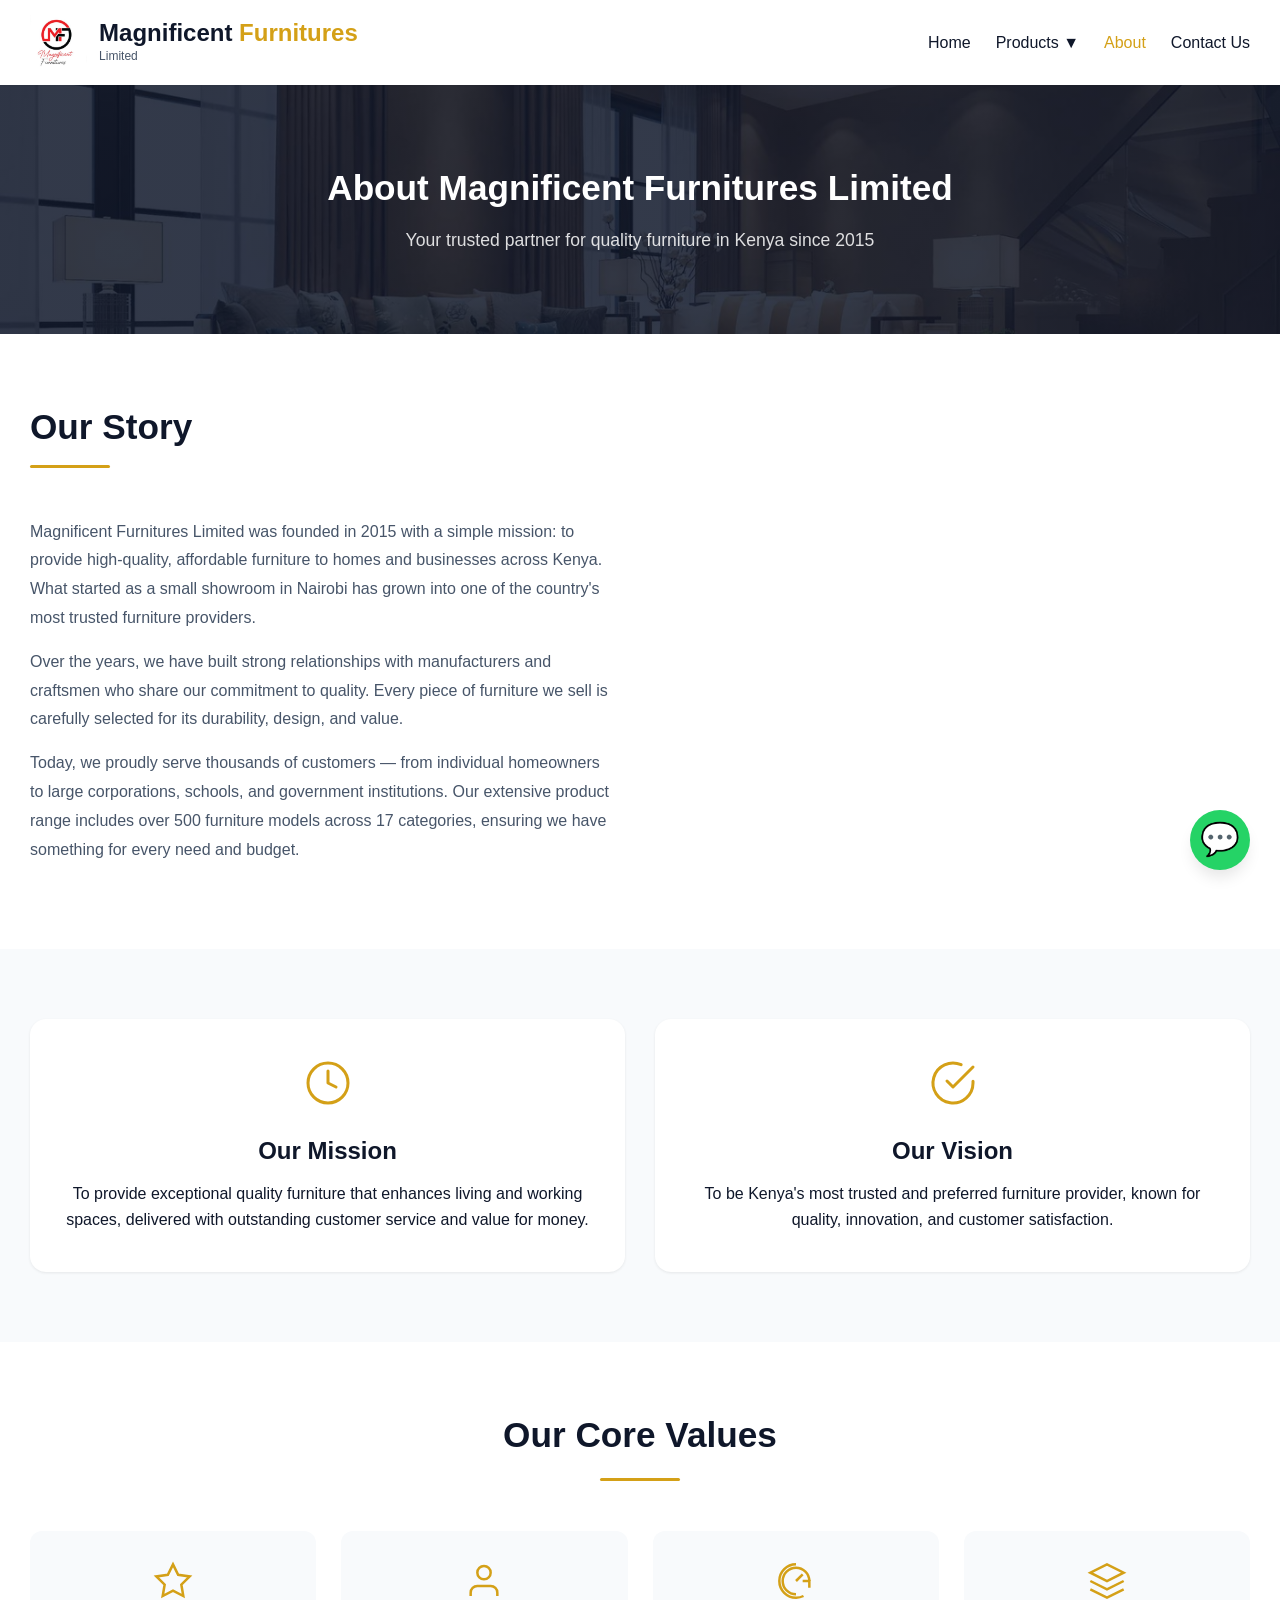
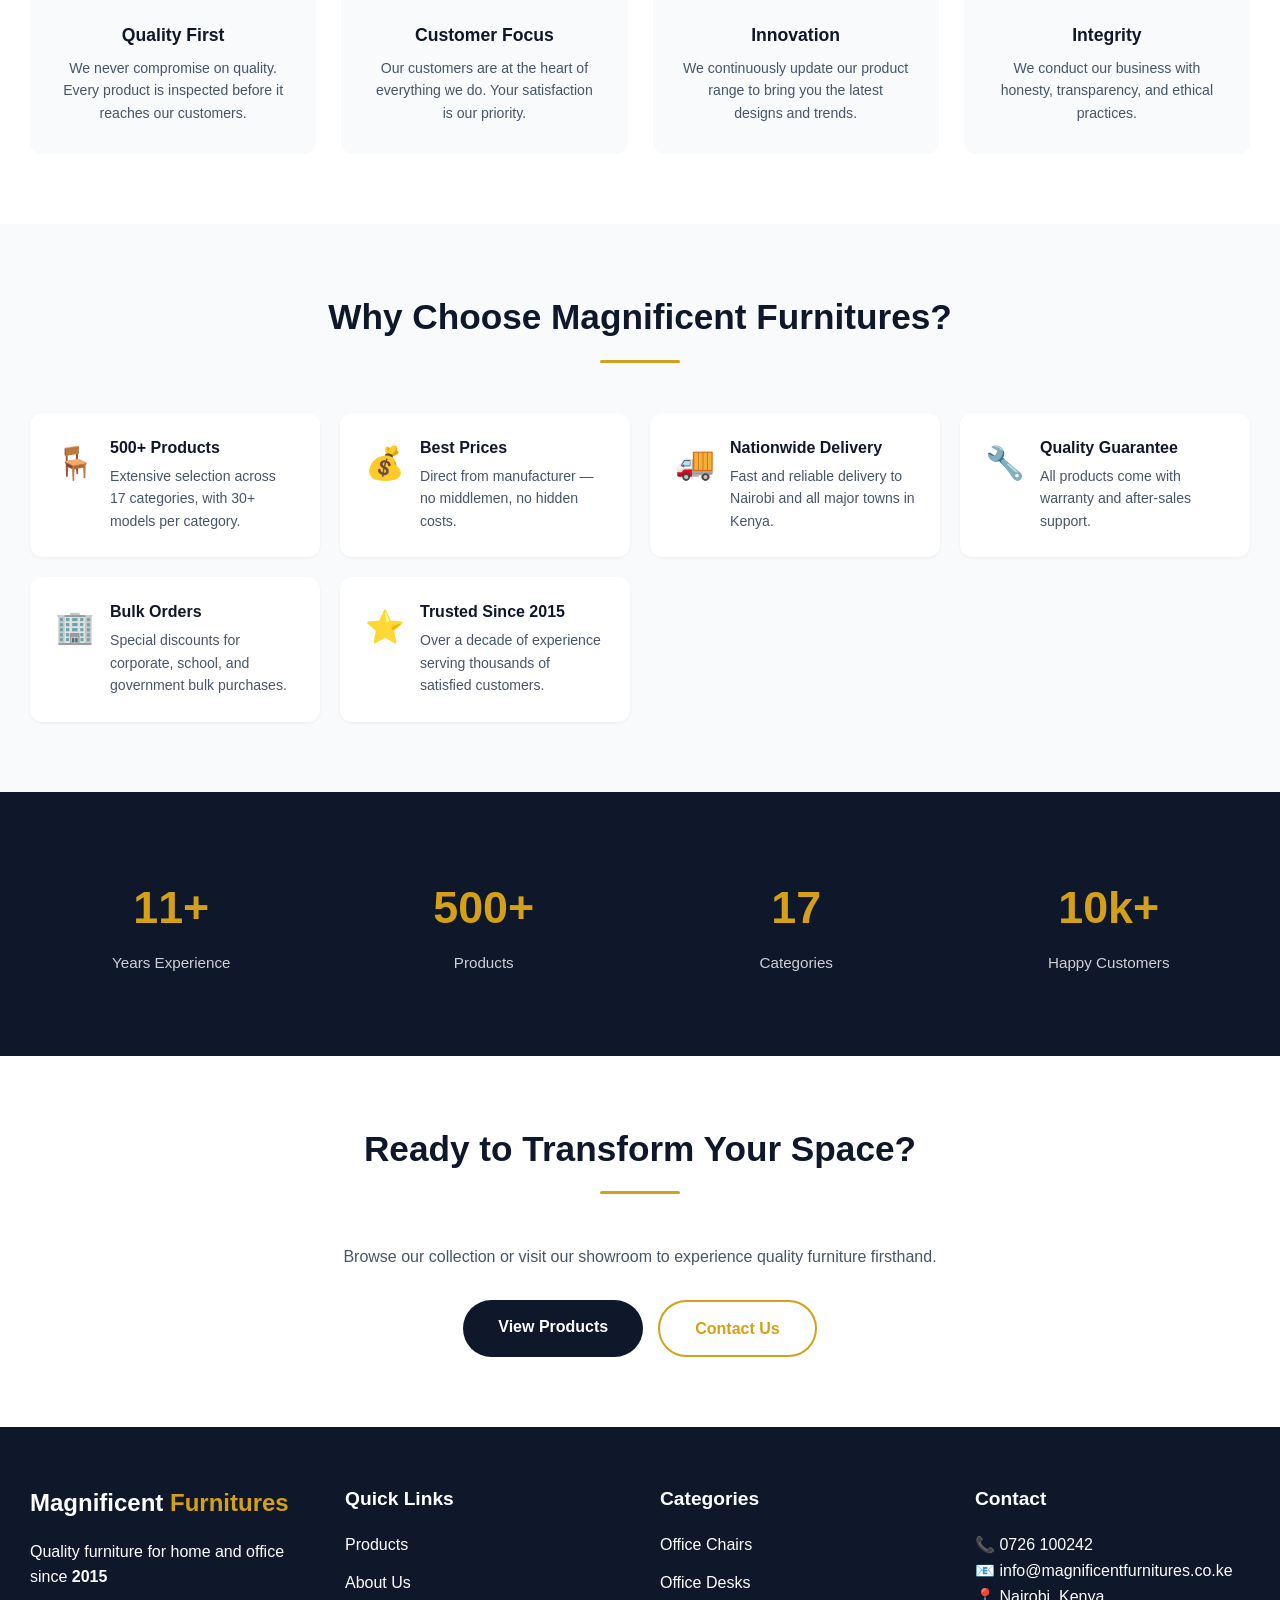
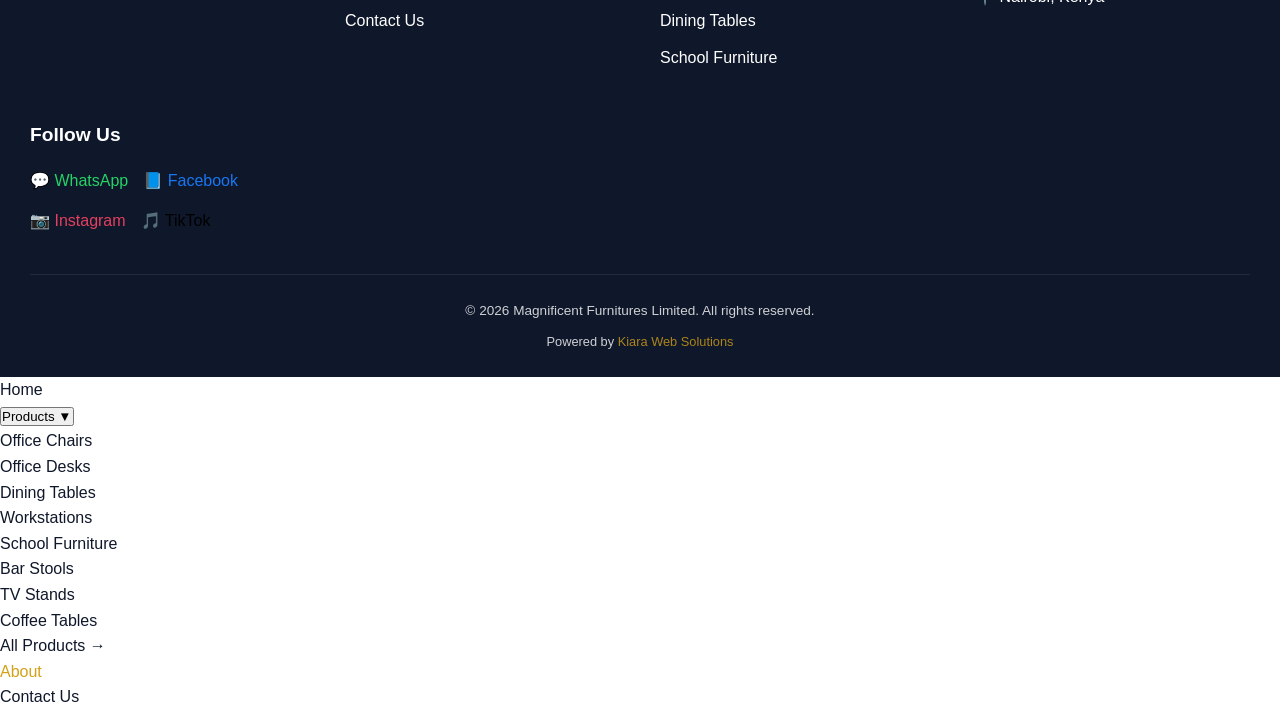
==== about.html @ 69615f8a "Initial commit" ====
<!DOCTYPE html>
<html lang="en">
<head>
    <meta charset="UTF-8">
    <meta name="viewport" content="width=device-width, initial-scale=1.0">
    <title>About Us | Magnificent Furnitures Limited - Quality Furniture in Kenya</title>
    <meta name="description" content="Learn about Magnificent Furnitures Limited - Kenya's premier furniture provider since 2015. Quality office and home furniture with 30+ models per category.">
    <meta name="keywords" content="about Magnificent Furnitures, furniture company Kenya, office furniture Nairobi, home furniture Kenya">
    <meta name="author" content="Magnificent Furnitures Limited">
    
    <!-- Open Graph Tags -->
    <meta property="og:title" content="About Magnificent Furnitures Limited | Quality Furniture Kenya">
    <meta property="og:description" content="Kenya's premier furniture provider since 2015. Office chairs, desks, dining tables, and more. 30+ models per category.">
    <meta property="og:image" content="assets/images/hero/showroom.jpg">
    <meta property="og:url" content="https://magnificentfurnitures.co.ke/about.html">
    <meta property="og:type" content="website">
    
    <!-- Favicon -->
    <link rel="icon" type="image/x-icon" href="assets/icons/favicon.ico">
    <link rel="apple-touch-icon" href="assets/icons/apple-touch-icon.png">
    
    <!-- Stylesheets -->
    <link rel="stylesheet" href="assets/css/style.css">
    <link rel="stylesheet" href="assets/css/components.css">
    <link rel="stylesheet" href="assets/css/responsive.css">
    
    <!-- AOS Animation Library -->
    <link href="https://unpkg.com/aos@2.3.1/dist/aos.css" rel="stylesheet">
    
    <!-- Structured Data (Schema.org) -->
    <script type="application/ld+json">
    {
      "@context": "https://schema.org",
      "@type": "FurnitureStore",
      "name": "Magnificent Furnitures Limited",
      "description": "Kenya's premier furniture provider since 2015. Quality office and home furniture with 30+ models per category.",
      "url": "https://magnificentfurnitures.co.ke",
      "logo": "https://magnificentfurnitures.co.ke/assets/images/logo/logo.png",
      "image": "https://magnificentfurnitures.co.ke/assets/images/hero/showroom.jpg",
      "address": {
        "@type": "PostalAddress",
        "addressLocality": "Nairobi",
        "addressCountry": "KE"
      },
      "telephone": "+254726100242",
      "email": "info@magnificentfurnitures.co.ke",
      "priceRange": "KES 5,000 - KES 150,000",
      "openingHoursSpecification": {
        "@type": "OpeningHoursSpecification",
        "dayOfWeek": ["Monday", "Tuesday", "Wednesday", "Thursday", "Friday", "Saturday"],
        "opens": "08:00",
        "closes": "18:00"
      },
      "sameAs": [
        "https://wa.me/254726100242",
        "https://www.facebook.com/profile.php?id=100063784484194"
      ],
      "foundingDate": "2015",
      "numberOfEmployees": 25,
      "areaServed": "Kenya",
      "hasOfferCatalog": {
        "@type": "OfferCatalog",
        "name": "Furniture Products",
        "itemListElement": [
          {
            "@type": "Offer",
            "itemOffered": {
              "@type": "Product",
              "name": "Office Chairs",
              "description": "30+ models of ergonomic office chairs"
            }
          },
          {
            "@type": "Offer",
            "itemOffered": {
              "@type": "Product",
              "name": "Office Desks",
              "description": "30+ models of modern office desks"
            }
          },
          {
            "@type": "Offer",
            "itemOffered": {
              "@type": "Product",
              "name": "Dining Tables",
              "description": "30+ models of elegant dining tables"
            }
          }
        ]
      }
    }
    </script>
<style>
/* ====== ABOUT PAGE - COMPLETE FIX ====== */

/* Always show content - defeat AOS hiding */
[data-aos] { opacity: 1 !important; transform: none !important; transition: none !important; }

@media (max-width: 768px) {

    /* Hide desktop nav */
    ul.nav-links { display: none !important; }

    /* Hamburger button */
    .mobile-menu-btn {
        display: flex !important;
        flex-direction: column !important;
        justify-content: space-between !important;
        width: 36px !important;
        height: 26px !important;
        background: transparent !important;
        border: none !important;
        cursor: pointer !important;
        z-index: 9999 !important;
        margin-left: auto !important;
        padding: 0 !important;
    }
    .mobile-menu-btn span {
        display: block !important;
        width: 26px !important;
        height: 3px !important;
        background: #D4A017 !important;
        border-radius: 3px !important;
        pointer-events: none !important;
    }

    /* Slide-in panel */
    #mobileNavPanel {
        position: fixed !important;
        top: 0 !important;
        right: -100% !important;
        width: 80% !important;
        max-width: 300px !important;
        height: 100vh !important;
        background: #fff !important;
        z-index: 9998 !important;
        padding-top: 70px !important;
        transition: right 0.3s ease !important;
        overflow-y: auto !important;
        box-shadow: -4px 0 20px rgba(0,0,0,0.2) !important;
    }
    #mobileNavPanel.active { right: 0 !important; }

    /* Nav items */
    #mobileNavPanel ul { list-style: none !important; padding: 0 !important; margin: 0 !important; display: block !important; }
    #mobileNavPanel > ul > li { border-bottom: 1px solid #eee !important; display: block !important; }
    #mobileNavPanel a {
        display: block !important;
        padding: 16px 25px !important;
        color: #0F172A !important;
        font-size: 15px !important;
        font-weight: 500 !important;
        text-decoration: none !important;
        width: 100% !important;
    }
    #mobileNavPanel a:hover { color: #D4A017 !important; background: #f8f9fa !important; }

    /* Products toggle button */
    .mob-toggle {
        display: flex !important;
        justify-content: space-between !important;
        align-items: center !important;
        padding: 16px 25px !important;
        color: #0F172A !important;
        font-size: 15px !important;
        font-weight: 500 !important;
        cursor: pointer !important;
        background: none !important;
        border: none !important;
        width: 100% !important;
        text-align: left !important;
        border-bottom: 0 !important;
    }
    .mob-toggle:hover { color: #D4A017 !important; background: #f8f9fa !important; }
    .mob-arrow { font-size: 11px !important; transition: transform 0.3s !important; }
    .mob-open .mob-arrow { transform: rotate(180deg) !important; }

    /* Submenu - hidden by default */
    .mob-sub {
        display: none !important;
        background: #f8f9fa !important;
        padding: 0 !important;
        margin: 0 !important;
    }
    .mob-open .mob-sub { display: block !important; }
    .mob-sub li { border-top: 1px solid #eee !important; display: block !important; }
    .mob-sub a { padding: 12px 25px 12px 40px !important; font-size: 14px !important; font-weight: 400 !important; }

    /* Overlay */
    #mobileOverlay {
        display: none !important;
        position: fixed !important;
        inset: 0 !important;
        background: rgba(0,0,0,0.45) !important;
        z-index: 9997 !important;
    }
    #mobileOverlay.active { display: block !important; }
}

/* ====== ABOUT PAGE LAYOUT ====== */
.page-header {
    background: linear-gradient(rgba(15,23,42,0.85),rgba(15,23,42,0.85)),
                url('assets/images/hero/showroom.jpg') center/cover no-repeat;
    color: #fff;
    padding: 80px 0;
    text-align: center;
}
.page-header h1 { color: #fff !important; font-size: 2.2rem; margin-bottom: 15px; }
.page-header p { color: rgba(255,255,255,0.85) !important; font-size: 1.1rem; }

.company-story { padding: 70px 0; background: #fff; }
.story-grid { display: grid; grid-template-columns: 1fr 1fr; gap: 50px; align-items: center; }
.story-content h2 { text-align: left; }
.story-content h2:after { margin: 15px 0 0; }
.story-content p { color: #475569; margin-bottom: 15px; line-height: 1.8; }
.story-image img { width: 100%; border-radius: 16px; box-shadow: 0 10px 25px rgba(0,0,0,0.1); }
@media(max-width:768px){ .story-grid { grid-template-columns: 1fr; gap: 25px; } }

.mission-vision { background: #F8FAFC; padding: 70px 0; }
.mv-grid { display: grid; grid-template-columns: 1fr 1fr; gap: 30px; }
@media(max-width:768px){ .mv-grid { grid-template-columns: 1fr; } }
.mission-card, .vision-card {
    background: #fff; border-radius: 16px; padding: 40px 30px;
    text-align: center; box-shadow: 0 1px 3px rgba(0,0,0,0.08); transition: transform 0.3s;
}
.mission-card:hover, .vision-card:hover { transform: translateY(-5px); box-shadow: 0 15px 25px rgba(0,0,0,0.1); }
.mv-icon { color: #D4A017; margin-bottom: 20px; }

.core-values { padding: 70px 0; background: #fff; }
.values-grid { display: grid; grid-template-columns: repeat(auto-fit, minmax(200px, 1fr)); gap: 25px; }
.value-card {
    background: #F8FAFC; border-radius: 12px; padding: 30px;
    text-align: center; transition: transform 0.3s;
}
.value-card:hover { transform: translateY(-5px); box-shadow: 0 10px 20px rgba(0,0,0,0.08); }
.value-icon { color: #D4A017; margin-bottom: 15px; }
.value-card h3 { font-size: 1.1rem; margin-bottom: 10px; }
.value-card p { color: #475569; font-size: 0.88rem; }

.why-choose-us-detailed { background: #F8FAFC; padding: 70px 0; }
.why-grid { display: grid; grid-template-columns: repeat(auto-fit, minmax(260px, 1fr)); gap: 20px; }
.why-item {
    display: flex; gap: 15px; align-items: flex-start;
    background: #fff; padding: 25px; border-radius: 12px;
    box-shadow: 0 1px 3px rgba(0,0,0,0.06); transition: transform 0.3s;
}
.why-item:hover { transform: translateY(-3px); box-shadow: 0 10px 20px rgba(0,0,0,0.08); }
.why-icon { font-size: 2rem; flex-shrink: 0; }
.why-content h3 { font-size: 1rem; margin-bottom: 6px; }
.why-content p { color: #475569; font-size: 0.88rem; }

.stats-section { background: #0F172A; padding: 70px 0; }
.stats-grid { display: grid; grid-template-columns: repeat(auto-fit, minmax(150px, 1fr)); gap: 30px; text-align: center; }
.stat-card { padding: 10px; }
.stat-number { font-size: 2.8rem; font-weight: 800; color: #D4A017; display: block; margin-bottom: 8px; }
.stat-label { color: rgba(255,255,255,0.8); font-size: 0.95rem; }

.cta-section { padding: 70px 0; text-align: center; background: #fff; }
.cta-content p { color: #475569; margin-bottom: 30px; }
.cta-buttons { display: flex; gap: 15px; justify-content: center; flex-wrap: wrap; }
.visually-hidden { position: absolute; width: 1px; height: 1px; overflow: hidden; clip: rect(0,0,0,0); }
</style>

</head>
<body>

<!-- Navigation Bar -->
<nav class="navbar" aria-label="Main navigation">
    <div class="container">
        <div class="logo" style="display: flex; align-items: center; gap: 12px;">
            <img src="assets/images/logo/logo.png" alt="Magnificent Furnitures Logo" style="height: 55px;" onerror="this.style.display='none'">
            <div>
                <h1 style="margin: 0; font-size: 1.5rem; line-height: 1.2;">Magnificent <span style="color: #D4A017;">Furnitures</span></h1>
                <p style="margin: 0; font-size: 0.75rem;">Limited</p>
            </div>
        </div>
        <button class="mobile-menu-btn" id="mobileMenuBtn" aria-label="Menu">
            <span></span>
            <span></span>
            <span></span>
        </button>
        <ul class="nav-links" id="navLinks" role="menubar">
            <li role="none"><a href="index.html" role="menuitem">Home</a></li>
            <li class="dropdown" role="none">
                <a href="products.html" class="dropdown-toggle" role="menuitem" aria-haspopup="true" aria-expanded="false">Products ▼</a>
                <ul class="dropdown-menu" role="menu" aria-label="Product categories">
                    <li role="none"><a href="products.html?category=office-chairs" role="menuitem">Office Chairs</a></li>
                    <li role="none"><a href="products.html?category=office-desks" role="menuitem">Office Desks</a></li>
                    <li role="none"><a href="products.html?category=dining-tables" role="menuitem">Dining Tables</a></li>
                    <li role="none"><a href="products.html?category=workstations" role="menuitem">Workstations</a></li>
                    <li role="none"><a href="products.html?category=school-furniture" role="menuitem">School Furniture</a></li>
                    <li role="none"><a href="products.html?category=bar-stools" role="menuitem">Bar Stools</a></li>
                    <li role="none"><a href="products.html?category=tv-stands" role="menuitem">TV Stands</a></li>
                    <li role="none"><a href="products.html?category=coffee-tables" role="menuitem">Coffee Tables</a></li>
                    <li role="none"><a href="products.html" role="menuitem">All Categories →</a></li>
                </ul>
            </li>
            <li role="none"><a href="about.html" class="active" role="menuitem" aria-current="page">About</a></li>
            <li role="none"><a href="contact.html" role="menuitem">Contact Us</a></li>
        </ul>
    </div>
</nav>

<!-- Page Header -->
<section class="page-header" aria-labelledby="page-header-title">
    <div class="container">
        <h1 id="page-header-title" data-aos="fade-up">About Magnificent Furnitures Limited</h1>
        <p data-aos="fade-up" data-aos-delay="100">Your trusted partner for quality furniture in Kenya since 2015</p>
    </div>
</section>

<!-- Company Story -->
<article class="company-story" aria-labelledby="story-heading">
    <div class="container">
        <div class="story-grid">
            <div class="story-content" data-aos="fade-right">
                <h2 id="story-heading">Our Story</h2>
                <p>Magnificent Furnitures Limited was founded in 2015 with a simple mission: to provide high-quality, affordable furniture to homes and businesses across Kenya. What started as a small showroom in Nairobi has grown into one of the country's most trusted furniture providers.</p>
                <p>Over the years, we have built strong relationships with manufacturers and craftsmen who share our commitment to quality. Every piece of furniture we sell is carefully selected for its durability, design, and value.</p>
                <p>Today, we proudly serve thousands of customers — from individual homeowners to large corporations, schools, and government institutions. Our extensive product range includes over 500 furniture models across 17 categories, ensuring we have something for every need and budget.</p>
            </div>
            <div class="story-image" data-aos="fade-left">
                <img src="assets/images/about/showroom.jpg" alt="Magnificent Furnitures Showroom" loading="lazy" onerror="this.src='https://placehold.co/500x400?text=Our+Showroom'">
            </div>
        </div>
    </div>
</article>

<!-- Mission & Vision -->
<section class="mission-vision" aria-labelledby="mission-heading">
    <div class="container">
        <div class="mv-grid">
            <div class="mission-card" data-aos="fade-up" data-aos-delay="0">
                <div class="mv-icon" aria-hidden="true">
                    <svg width="48" height="48" viewBox="0 0 24 24" fill="none" stroke="currentColor" stroke-width="1.5" stroke-linecap="round" stroke-linejoin="round">
                        <circle cx="12" cy="12" r="10"></circle>
                        <path d="M12 6v6l4 2"></path>
                    </svg>
                </div>
                <h3 id="mission-heading">Our Mission</h3>
                <p>To provide exceptional quality furniture that enhances living and working spaces, delivered with outstanding customer service and value for money.</p>
            </div>
            <div class="vision-card" data-aos="fade-up" data-aos-delay="100">
                <div class="mv-icon" aria-hidden="true">
                    <svg width="48" height="48" viewBox="0 0 24 24" fill="none" stroke="currentColor" stroke-width="1.5" stroke-linecap="round" stroke-linejoin="round">
                        <path d="M22 11.08V12a10 10 0 1 1-5.93-9.14"></path>
                        <polyline points="22 4 12 14.01 9 11.01"></polyline>
                    </svg>
                </div>
                <h3 id="vision-heading">Our Vision</h3>
                <p>To be Kenya's most trusted and preferred furniture provider, known for quality, innovation, and customer satisfaction.</p>
            </div>
        </div>
    </div>
</section>

<!-- Core Values -->
<section class="core-values" aria-labelledby="values-heading">
    <div class="container">
        <h2 id="values-heading" data-aos="fade-up">Our Core Values</h2>
        <div class="values-grid">
            <div class="value-card" data-aos="fade-up" data-aos-delay="0">
                <div class="value-icon" aria-hidden="true">
                    <svg width="40" height="40" viewBox="0 0 24 24" fill="none" stroke="currentColor" stroke-width="1.5">
                        <polygon points="12 2 15.09 8.26 22 9.27 17 14.14 18.18 21.02 12 17.77 5.82 21.02 7 14.14 2 9.27 8.91 8.26 12 2"></polygon>
                    </svg>
                </div>
                <h3>Quality First</h3>
                <p>We never compromise on quality. Every product is inspected before it reaches our customers.</p>
            </div>
            <div class="value-card" data-aos="fade-up" data-aos-delay="100">
                <div class="value-icon" aria-hidden="true">
                    <svg width="40" height="40" viewBox="0 0 24 24" fill="none" stroke="currentColor" stroke-width="1.5">
                        <path d="M20 21v-2a4 4 0 0 0-4-4H8a4 4 0 0 0-4 4v2"></path>
                        <circle cx="12" cy="7" r="4"></circle>
                    </svg>
                </div>
                <h3>Customer Focus</h3>
                <p>Our customers are at the heart of everything we do. Your satisfaction is our priority.</p>
            </div>
            <div class="value-card" data-aos="fade-up" data-aos-delay="200">
                <div class="value-icon" aria-hidden="true">
                    <svg width="40" height="40" viewBox="0 0 24 24" fill="none" stroke="currentColor" stroke-width="1.5">
                        <path d="M12 2a10 10 0 0 0 0 20 10 10 0 0 0 4.5-1"></path>
                        <path d="M20 12a8 8 0 1 0-8 8"></path>
                        <path d="m12 12 4-4"></path>
                        <path d="M16 12h4v4"></path>
                    </svg>
                </div>
                <h3>Innovation</h3>
                <p>We continuously update our product range to bring you the latest designs and trends.</p>
            </div>
            <div class="value-card" data-aos="fade-up" data-aos-delay="300">
                <div class="value-icon" aria-hidden="true">
                    <svg width="40" height="40" viewBox="0 0 24 24" fill="none" stroke="currentColor" stroke-width="1.5">
                        <path d="M12 2L2 7l10 5 10-5-10-5zM2 17l10 5 10-5M2 12l10 5 10-5"></path>
                    </svg>
                </div>
                <h3>Integrity</h3>
                <p>We conduct our business with honesty, transparency, and ethical practices.</p>
            </div>
        </div>
    </div>
</section>

<!-- Why Choose Us (Detailed) -->
<section class="why-choose-us-detailed" aria-labelledby="why-heading">
    <div class="container">
        <h2 id="why-heading" data-aos="fade-up">Why Choose Magnificent Furnitures?</h2>
        <div class="why-grid">
            <div class="why-item" data-aos="fade-up" data-aos-delay="0">
                <div class="why-icon" aria-hidden="true">🪑</div>
                <div class="why-content">
                    <h3>500+ Products</h3>
                    <p>Extensive selection across 17 categories, with 30+ models per category.</p>
                </div>
            </div>
            <div class="why-item" data-aos="fade-up" data-aos-delay="100">
                <div class="why-icon" aria-hidden="true">💰</div>
                <div class="why-content">
                    <h3>Best Prices</h3>
                    <p>Direct from manufacturer — no middlemen, no hidden costs.</p>
                </div>
            </div>
            <div class="why-item" data-aos="fade-up" data-aos-delay="200">
                <div class="why-icon" aria-hidden="true">🚚</div>
                <div class="why-content">
                    <h3>Nationwide Delivery</h3>
                    <p>Fast and reliable delivery to Nairobi and all major towns in Kenya.</p>
                </div>
            </div>
            <div class="why-item" data-aos="fade-up" data-aos-delay="300">
                <div class="why-icon" aria-hidden="true">🔧</div>
                <div class="why-content">
                    <h3>Quality Guarantee</h3>
                    <p>All products come with warranty and after-sales support.</p>
                </div>
            </div>
            <div class="why-item" data-aos="fade-up" data-aos-delay="400">
                <div class="why-icon" aria-hidden="true">🏢</div>
                <div class="why-content">
                    <h3>Bulk Orders</h3>
                    <p>Special discounts for corporate, school, and government bulk purchases.</p>
                </div>
            </div>
            <div class="why-item" data-aos="fade-up" data-aos-delay="500">
                <div class="why-icon" aria-hidden="true">⭐</div>
                <div class="why-content">
                    <h3>Trusted Since 2015</h3>
                    <p>Over a decade of experience serving thousands of satisfied customers.</p>
                </div>
            </div>
        </div>
    </div>
</section>

<!-- Stats Section -->
<section class="stats-section" aria-labelledby="stats-heading">
    <div class="container">
        <h2 id="stats-heading" class="visually-hidden">Company Statistics</h2>
        <div class="stats-grid">
            <div class="stat-card" data-aos="zoom-in" data-aos-delay="0">
                <div class="stat-number">11+</div>
                <div class="stat-label">Years Experience</div>
            </div>
            <div class="stat-card" data-aos="zoom-in" data-aos-delay="100">
                <div class="stat-number">500+</div>
                <div class="stat-label">Products</div>
            </div>
            <div class="stat-card" data-aos="zoom-in" data-aos-delay="200">
                <div class="stat-number">17</div>
                <div class="stat-label">Categories</div>
            </div>
            <div class="stat-card" data-aos="zoom-in" data-aos-delay="300">
                <div class="stat-number">10k+</div>
                <div class="stat-label">Happy Customers</div>
            </div>
        </div>
    </div>
</section>

<!-- Call to Action -->
<section class="cta-section" aria-labelledby="cta-heading">
    <div class="container">
        <div class="cta-content" data-aos="fade-up">
            <h2 id="cta-heading">Ready to Transform Your Space?</h2>
            <p>Browse our collection or visit our showroom to experience quality furniture firsthand.</p>
            <div class="cta-buttons">
                <a href="products.html" class="btn btn-primary">View Products</a>
                <a href="contact.html" class="btn btn-outline">Contact Us</a>
            </div>
        </div>
    </div>
</section>

<!-- Footer -->
<footer class="footer">
    <div class="container">
        <div class="footer-content">
            <div class="footer-column">
                <h3>Magnificent <span>Furnitures</span></h3>
                <p>Quality furniture for home and office since <strong>2015</strong></p>
            </div>
            <div class="footer-column">
                <h4>Quick Links</h4>
                <ul>
                    <li><a href="products.html">Products</a></li>
                    <li><a href="about.html">About Us</a></li>
                    <li><a href="contact.html">Contact Us</a></li>
                </ul>
            </div>
            <div class="footer-column">
                <h4>Categories</h4>
                <ul>
                    <li><a href="products.html?category=office-chairs">Office Chairs</a></li>
                    <li><a href="products.html?category=office-desks">Office Desks</a></li>
                    <li><a href="products.html?category=dining-tables">Dining Tables</a></li>
                    <li><a href="products.html?category=school-furniture">School Furniture</a></li>
                </ul>
            </div>
            <div class="footer-column">
                <h4>Contact</h4>
                <p>📞 0726 100242</p>
                <p>📧 info@magnificentfurnitures.co.ke</p>
                <p>📍 Nairobi, Kenya</p>
            </div>
            <div class="footer-column">
                <h4>Follow Us</h4>
                <div style="display: flex; gap: 15px; flex-wrap: wrap;">
                    <a href="https://wa.me/254726100242" target="_blank" style="color: #25D366; text-decoration: none; display: inline-flex; align-items: center; gap: 5px;">
                        💬 WhatsApp
                    </a>
                    <a href="https://www.facebook.com/profile.php?id=100063784484194" target="_blank" style="color: #1877F2; text-decoration: none; display: inline-flex; align-items: center; gap: 5px;">
                        📘 Facebook
                    </a>
                    <a href="#" target="_blank" style="color: #E4405F; text-decoration: none; display: inline-flex; align-items: center; gap: 5px;">
                        📷 Instagram
                    </a>
                    <a href="#" target="_blank" style="color: #000000; text-decoration: none; display: inline-flex; align-items: center; gap: 5px;">
                        🎵 TikTok
                    </a>
                </div>
            </div>
        </div>
        <div class="footer-bottom">
            <p>&copy; 2026 Magnificent Furnitures Limited. All rights reserved.</p>
            <p style="margin-top: 10px; font-size: 0.8rem;">
                Powered by <a href="https://bucolic-wisp-420b34.netlify.app/" target="_blank" style="color: #D4A017; text-decoration: none;">Kiara Web Solutions</a>
            </p>
        </div>
    </div>
</footer>

<!-- Scripts -->
<script src="https://unpkg.com/aos@2.3.1/dist/aos.js"></script>
<script src="assets/js/main.js"></script>
<script src="assets/js/whatsapp.js"></script>
<script>
    // Initialize AOS
    
</script>


<!-- STATIC MOBILE NAV -->
<div id="mobileNavPanel">
    <ul>
        <li><a href="index.html">Home</a></li>
        <li class="mob-item">
            <button class="mob-toggle">Products <span class="mob-arrow">▼</span></button>
            <ul class="mob-sub">
                <li><a href="products.html?category=office-chairs">Office Chairs</a></li>
                <li><a href="products.html?category=office-desks">Office Desks</a></li>
                <li><a href="products.html?category=dining-tables">Dining Tables</a></li>
                <li><a href="products.html?category=workstations">Workstations</a></li>
                <li><a href="products.html?category=school-furniture">School Furniture</a></li>
                <li><a href="products.html?category=bar-stools">Bar Stools</a></li>
                <li><a href="products.html?category=tv-stands">TV Stands</a></li>
                <li><a href="products.html?category=coffee-tables">Coffee Tables</a></li>
                <li><a href="products.html">All Products →</a></li>
            </ul>
        </li>
        <li><a href="about.html" style="color:#D4A017">About</a></li>
        <li><a href="contact.html">Contact Us</a></li>
    </ul>
</div>
<div id="mobileOverlay"></div>
<script>
(function(){
    var btn = document.getElementById('mobileMenuBtn');
    var panel = document.getElementById('mobileNavPanel');
    var overlay = document.getElementById('mobileOverlay');
    if (!btn || !panel || !overlay) return;

    // Prevent main.js from creating its own mobile nav
    panel.classList.add('nav-links-mobile');

    function openMenu() {
        panel.classList.add('active');
        overlay.classList.add('active');
        btn.innerHTML = '&#10005;';
        btn.setAttribute('aria-expanded', 'true');
    }
    function closeMenu() {
        panel.classList.remove('active');
        overlay.classList.remove('active');
        btn.innerHTML = '<span></span><span></span><span></span>';
        btn.setAttribute('aria-expanded', 'false');
    }

    btn.addEventListener('click', function(e) {
        e.stopPropagation();
        panel.classList.contains('active') ? closeMenu() : openMenu();
    });
    overlay.addEventListener('click', closeMenu);
    document.addEventListener('keydown', function(e) { if (e.key === 'Escape') closeMenu(); });

    // Products toggle - uses button not anchor so no href conflict
    panel.querySelectorAll('.mob-toggle').forEach(function(toggle) {
        toggle.addEventListener('click', function(e) {
            e.preventDefault();
            e.stopPropagation();
            var item = toggle.closest('.mob-item');
            var isOpen = item.classList.contains('mob-open');
            // Close all first
            panel.querySelectorAll('.mob-item').forEach(function(i) { i.classList.remove('mob-open'); });
            // Open this one if it was closed
            if (!isOpen) item.classList.add('mob-open');
        });
    });

    // Close panel when any real link is clicked
    panel.querySelectorAll('a').forEach(function(a) {
        a.addEventListener('click', closeMenu);
    });
})();
</script>

</body>
</html>
---- assets/css/style.css ----
/* ============================================
   MAGNIFICENT FURNITURES LIMITED - MAIN STYLES
   VERSION 2.1 - WITH SEARCH DROPDOWN & MOBILE FIXES
   ============================================ */

/* ---------- SMOOTH SCROLL ---------- */
html {
    scroll-behavior: smooth;
}

/* ---------- CSS VARIABLES (MODERN LUXURY THEME) ---------- */
:root {
    --primary-color: #0F172A;       /* Slate blue - modern & premium */
    --primary-dark: #020617;        /* Darker slate */
    --primary-light: #1E293B;       /* Lighter slate */
    --accent-color: #D4A017;        /* Gold accent - luxury feel */
    --accent-light: #F5C542;        /* Lighter gold */
    --secondary-color: #334155;      /* Cool gray */
    --success-color: #10B981;        /* Emerald green */
    --whatsapp-color: #25D366;       /* WhatsApp green */
    --text-dark: #0F172A;
    --text-light: #475569;
    --text-white: #FFFFFF;
    --bg-light: #F8FAFC;
    --bg-white: #FFFFFF;
    --border-color: #E2E8F0;
    --shadow-sm: 0 1px 2px 0 rgba(0, 0, 0, 0.05);
    --shadow-md: 0 4px 6px -1px rgba(0, 0, 0, 0.1);
    --shadow-lg: 0 10px 15px -3px rgba(0, 0, 0, 0.1);
    --shadow-xl: 0 20px 25px -5px rgba(0, 0, 0, 0.1);
    --border-radius-sm: 8px;
    --border-radius-md: 12px;
    --border-radius-lg: 16px;
    --transition: all 0.3s ease;
    --transition-slow: all 0.5s ease;
}

/* ---------- RESET & BASE STYLES ---------- */
* {
    margin: 0;
    padding: 0;
    box-sizing: border-box;
}

body {
    font-family: 'Inter', 'Segoe UI', Tahoma, Geneva, Verdana, sans-serif;
    line-height: 1.6;
    color: var(--text-dark);
    background-color: var(--bg-white);
}

.container {
    max-width: 1400px;
    margin: 0 auto;
    padding: 0 30px;
}

/* ---------- TYPOGRAPHY ---------- */
h1, h2, h3, h4, h5, h6 {
    font-weight: 700;
    line-height: 1.3;
    margin-bottom: 15px;
    color: var(--text-dark);
}

h1 {
    font-size: 3rem;
}

h2 {
    font-size: 2.2rem;
    text-align: center;
    margin-bottom: 50px;
    position: relative;
}

h2:after {
    content: '';
    display: block;
    width: 80px;
    height: 3px;
    background: var(--accent-color);
    margin: 20px auto 0;
    border-radius: 2px;
}

h3 {
    font-size: 1.5rem;
}

h4 {
    font-size: 1.2rem;
}

a {
    text-decoration: none;
    color: inherit;
}

ul {
    list-style: none;
}

/* ---------- UTILITY CLASSES ---------- */
/* Margins */
.mt-1 { margin-top: 0.5rem; }
.mt-2 { margin-top: 1rem; }
.mt-3 { margin-top: 1.5rem; }
.mt-4 { margin-top: 2rem; }
.mt-5 { margin-top: 3rem; }

.mb-1 { margin-bottom: 0.5rem; }
.mb-2 { margin-bottom: 1rem; }
.mb-3 { margin-bottom: 1.5rem; }
.mb-4 { margin-bottom: 2rem; }
.mb-5 { margin-bottom: 3rem; }

.text-center { text-align: center; }
.text-left { text-align: left; }
.text-right { text-align: right; }

.hidden { display: none; }

/* ---------- NAVIGATION BAR ---------- */
.navbar {
    background: var(--bg-white);
    box-shadow: var(--shadow-sm);
    position: sticky;
    top: 0;
    z-index: 1000;
    padding: 15px 0;
}

.navbar .container {
    display: flex;
    justify-content: space-between;
    align-items: center;
    flex-wrap: wrap;
}

.logo h1 {
    font-size: 1.5rem;
    margin-bottom: 0;
}

.logo h1 span {
    color: var(--accent-color);
}

.logo p {
    font-size: 0.75rem;
    color: var(--text-light);
    margin-top: -5px;
}

.nav-links {
    display: flex;
    gap: 25px;
    align-items: center;
}

.nav-links li a {
    padding: 10px 0;
    font-weight: 500;
    transition: var(--transition);
}

.nav-links li a:hover {
    color: var(--accent-color);
}

/* Dropdown Menu */
.dropdown {
    position: relative;
}

.dropdown-menu {
    position: absolute;
    top: 100%;
    left: 0;
    background: var(--bg-white);
    min-width: 220px;
    box-shadow: var(--shadow-lg);
    border-radius: var(--border-radius-sm);
    opacity: 0;
    visibility: hidden;
    transition: var(--transition);
    z-index: 100;
}

.dropdown:hover .dropdown-menu {
    opacity: 1;
    visibility: visible;
}

.dropdown-menu li {
    border-bottom: 1px solid var(--border-color);
}

.dropdown-menu li a {
    display: block;
    padding: 10px 20px;
    font-size: 0.9rem;
}

.dropdown-menu li a:hover {
    background: var(--bg-light);
    color: var(--accent-color);
}

.mobile-menu-btn {
    display: none;
    background: none;
    border: none;
    font-size: 1.8rem;
    cursor: pointer;
    color: var(--text-dark);
}

/* ---------- HERO SECTION WITH BACKGROUND IMAGE ---------- */
.hero {
    background: linear-gradient(rgba(15, 23, 42, 0.5), rgba(15, 23, 42, 0.5)), url('../images/hero/showroom.jpg');
    background-size: cover;
    background-position: center;
    background-attachment: fixed;
    color: var(--text-white);
    padding: 120px 0;
    text-align: center;
}

.hero h1 {
    color: var(--text-white);
    font-size: 3.5rem;
    margin-bottom: 20px;
}

.hero p {
    font-size: 1.2rem;
    margin-bottom: 15px;
    opacity: 0.95;
}

.hero-subtitle {
    font-size: 1rem;
    opacity: 0.8;
    margin-bottom: 30px;
}

.hero-buttons {
    display: flex;
    gap: 20px;
    justify-content: center;
    flex-wrap: wrap;
}

/* ---------- BUTTONS ---------- */
.btn {
    display: inline-block;
    padding: 14px 35px;
    border-radius: 40px;
    font-weight: 600;
    text-align: center;
    transition: var(--transition);
    cursor: pointer;
    border: none;
    font-size: 1rem;
}

.btn-primary {
    background: var(--primary-color);
    color: var(--text-white);
}

.btn-primary:hover {
    background: var(--primary-dark);
    transform: translateY(-3px);
    box-shadow: var(--shadow-lg);
}

.btn-whatsapp {
    background: var(--whatsapp-color);
    color: var(--text-white);
}

.btn-whatsapp:hover {
    background: #128C7E;
    transform: translateY(-3px);
}

.btn-outline {
    background: transparent;
    border: 2px solid var(--accent-color);
    color: var(--accent-color);
}

.btn-outline:hover {
    background: var(--accent-color);
    color: var(--text-white);
    transform: translateY(-3px);
}

.btn-search {
    background: var(--accent-color);
    color: var(--text-dark);
    border-radius: 40px;
}

.btn-category {
    display: inline-block;
    margin-top: 15px;
    color: var(--accent-color);
    font-weight: 600;
    transition: var(--transition);
}

.btn-category:hover {
    color: var(--primary-color);
}

/* ---------- SEARCH SECTION ---------- */
.search-section {
    background: var(--bg-light);
    padding: 50px 0;
    text-align: center;
}

.search-container {
    position: relative;
}

.search-container h2 {
    margin-bottom: 25px;
}

.search-box {
    display: flex;
    max-width: 650px;
    margin: 0 auto;
    gap: 15px;
}

.search-input {
    flex: 1;
    padding: 15px 25px;
    border: 2px solid var(--border-color);
    border-radius: 50px;
    font-size: 1rem;
    outline: none;
    transition: var(--transition);
}

.search-input:focus {
    border-color: var(--accent-color);
    box-shadow: 0 0 0 3px rgba(212, 160, 23, 0.1);
}

/* ===== SEARCH RESULTS DROPDOWN ===== */
.search-results-dropdown {
    position: absolute;
    top: 100%;
    left: 0;
    right: 0;
    background: white;
    border-radius: 12px;
    box-shadow: var(--shadow-xl);
    max-height: 400px;
    overflow-y: auto;
    z-index: 1000;
    display: none;
    margin-top: 10px;
}

.search-results-dropdown.active {
    display: block;
}

.search-result-item {
    display: flex;
    gap: 15px;
    padding: 12px 15px;
    border-bottom: 1px solid var(--border-color);
    cursor: pointer;
    transition: var(--transition);
}

.search-result-item:hover {
    background: var(--bg-light);
}

.search-result-item img {
    width: 50px;
    height: 50px;
    object-fit: cover;
    border-radius: 8px;
}

.search-result-info {
    flex: 1;
}

.search-result-name {
    font-weight: 600;
    font-size: 0.9rem;
}

.search-result-price {
    color: var(--accent-color);
    font-weight: 600;
    font-size: 0.85rem;
}

.search-result-category {
    font-size: 0.75rem;
    color: var(--text-light);
}

.search-no-results {
    padding: 20px;
    text-align: center;
    color: var(--text-light);
}

.search-view-all {
    padding: 12px 15px;
    text-align: center;
    background: var(--bg-light);
    font-weight: 600;
    color: var(--accent-color);
    cursor: pointer;
    border-top: 1px solid var(--border-color);
}

.search-view-all:hover {
    background: var(--border-color);
}

/* ---------- TRUST INDICATORS ---------- */
.trust-indicators {
    padding: 50px 0;
    background: var(--bg-white);
    border-bottom: 1px solid var(--border-color);
}

.trust-grid {
    display: grid;
    grid-template-columns: repeat(auto-fit, minmax(220px, 1fr));
    gap: 40px;
    text-align: center;
}

.trust-item {
    display: flex;
    align-items: center;
    gap: 15px;
    justify-content: center;
}

.trust-icon {
    font-size: 2.2rem;
}

.trust-text h4 {
    margin-bottom: 5px;
    font-size: 1rem;
}

.trust-text p {
    font-size: 0.85rem;
    color: var(--text-light);
}

/* ---------- CATEGORY SHOWCASE ---------- */
.category-showcase {
    padding: 70px 0;
    background: var(--bg-light);
}

.category-grid {
    display: grid;
    grid-template-columns: repeat(auto-fit, minmax(300px, 1fr));
    gap: 35px;
    margin-bottom: 50px;
}

.category-card {
    background: var(--bg-white);
    border-radius: var(--border-radius-md);
    overflow: hidden;
    text-align: center;
    transition: var(--transition);
    box-shadow: var(--shadow-sm);
}

.category-card:hover {
    transform: translateY(-8px);
    box-shadow: var(--shadow-xl);
}

.category-card:hover img {
    transform: scale(1.05);
}

.category-image {
    height: 220px;
    overflow: hidden;
}

.category-image img {
    width: 100%;
    height: 100%;
    object-fit: cover;
    transition: var(--transition-slow);
}

.category-card h3 {
    margin: 20px 0 5px;
    font-size: 1.3rem;
}

.category-card p {
    color: var(--text-light);
    margin-bottom: 15px;
}

/* ---------- PRODUCT CARDS (CORE COMPONENT) ---------- */
.product-card {
    background: var(--bg-white);
    border-radius: var(--border-radius-md);
    overflow: hidden;
    transition: var(--transition);
    box-shadow: var(--shadow-sm);
    position: relative;
}

.product-card:hover {
    transform: translateY(-5px);
    box-shadow: var(--shadow-xl);
}

.product-card:hover img {
    transform: scale(1.05);
}

.product-image {
    height: 260px;
    overflow: hidden;
    background: var(--bg-light);
}

.product-image img {
    width: 100%;
    height: 100%;
    object-fit: cover;
    transition: var(--transition-slow);
}

.product-info {
    padding: 20px;
}

.product-title {
    font-size: 1.1rem;
    font-weight: 600;
    margin-bottom: 10px;
    color: var(--text-dark);
}

.product-price {
    font-size: 1.3rem;
    font-weight: 700;
    color: var(--accent-color);
    margin-bottom: 10px;
}

.old-price {
    text-decoration: line-through;
    font-size: 0.9rem;
    color: var(--text-light);
    margin-right: 8px;
}

.product-specs {
    font-size: 0.85rem;
    color: var(--text-light);
    margin-bottom: 15px;
    line-height: 1.4;
}

.product-buttons {
    display: flex;
    gap: 10px;
    margin-top: 15px;
    flex-wrap: wrap;
}

.btn-sm {
    padding: 8px 16px;
    font-size: 0.85rem;
    border-radius: 8px;
    cursor: pointer;
    transition: var(--transition);
    text-decoration: none;
    display: inline-block;
}

.btn-whatsapp-sm {
    background: var(--whatsapp-color);
    color: white;
    border-radius: 8px;
}

.btn-whatsapp-sm:hover {
    background: #128C7E;
}

.btn-outline-sm {
    border: 1px solid var(--border-color);
    background: white;
    color: var(--text-dark);
}

.btn-outline-sm:hover {
    border-color: var(--accent-color);
    color: var(--accent-color);
}

/* Badges */
.sale-badge {
    position: absolute;
    top: 10px;
    left: 10px;
    background: #EF4444;
    color: white;
    padding: 4px 10px;
    border-radius: 20px;
    font-size: 0.7rem;
    font-weight: 600;
    z-index: 2;
}

.featured-badge {
    position: absolute;
    top: 10px;
    right: 10px;
    background: var(--accent-color);
    color: var(--text-dark);
    padding: 4px 10px;
    border-radius: 20px;
    font-size: 0.7rem;
    font-weight: 600;
    z-index: 2;
}

/* Empty State */
.empty-state {
    text-align: center;
    padding: 60px 20px;
}

.empty-icon {
    font-size: 4rem;
    margin-bottom: 20px;
}

.empty-state h3 {
    margin-bottom: 10px;
}

.empty-state p {
    color: var(--text-light);
}

/* ---------- FEATURED PRODUCTS ---------- */
.featured {
    padding: 70px 0;
}

.products-grid {
    display: grid;
    grid-template-columns: repeat(auto-fit, minmax(300px, 1fr));
    gap: 35px;
    margin-bottom: 50px;
}

.loading {
    text-align: center;
    padding: 60px;
    font-size: 1.2rem;
    color: var(--text-light);
}

/* ---------- WHY CHOOSE US ---------- */
.why-us {
    padding: 70px 0;
    background: var(--bg-light);
}

.features-grid {
    display: grid;
    grid-template-columns: repeat(auto-fit, minmax(260px, 1fr));
    gap: 35px;
}

.feature {
    text-align: center;
    padding: 35px;
    background: var(--bg-white);
    border-radius: var(--border-radius-md);
    box-shadow: var(--shadow-sm);
    transition: var(--transition);
}

.feature:hover {
    transform: translateY(-5px);
    box-shadow: var(--shadow-lg);
}

.feature-icon {
    font-size: 3rem;
    margin-bottom: 20px;
}

/* ---------- LOCATION SECTION ---------- */
.location {
    padding: 70px 0;
}

.location-card {
    background: var(--bg-white);
    border-radius: var(--border-radius-lg);
    overflow: hidden;
    box-shadow: var(--shadow-lg);
}

.address {
    text-align: center;
    padding: 25px;
    font-size: 1.2rem;
}

.map iframe {
    display: block;
    width: 100%;
}

.hours {
    text-align: center;
    padding: 25px;
    background: var(--bg-light);
}

/* ---------- FLOATING WHATSAPP BUTTON ---------- */
.floating-wa {
    position: fixed;
    bottom: 30px;
    right: 30px;
    z-index: 1000;
}

.whatsapp-float {
    display: flex;
    align-items: center;
    justify-content: center;
    width: 60px;
    height: 60px;
    background: var(--whatsapp-color);
    color: white;
    border-radius: 50%;
    font-size: 2rem;
    box-shadow: var(--shadow-lg);
    transition: var(--transition);
    text-decoration: none;
}

.whatsapp-float:hover {
    transform: scale(1.1);
    box-shadow: var(--shadow-xl);
}

/* ---------- FOOTER ---------- */
.footer {
    background: var(--primary-color);
    color: var(--text-white);
    padding: 60px 0 25px;
}

.footer-content {
    display: grid;
    grid-template-columns: repeat(auto-fit, minmax(220px, 1fr));
    gap: 40px;
    margin-bottom: 40px;
}

.footer-column h3,
.footer-column h4 {
    color: var(--text-white);
    margin-bottom: 20px;
}

.footer-column h3 span {
    color: var(--accent-color);
}

.footer-column ul li {
    margin-bottom: 12px;
}

.footer-column ul li a {
    transition: var(--transition);
}

.footer-column ul li a:hover {
    color: var(--accent-color);
}

.social-link {
    display: inline-block;
    margin-right: 20px;
    color: var(--text-white);
    transition: var(--transition);
}

.social-link:hover {
    color: var(--accent-color);
    transform: translateY(-2px);
}

.footer-bottom {
    text-align: center;
    padding-top: 25px;
    border-top: 1px solid rgba(255,255,255,0.1);
    font-size: 0.85rem;
    opacity: 0.8;
}

/* ===== MOBILE RESPONSIVE FIXES ===== */
@media (max-width: 768px) {
    .container {
        padding: 0 15px;
    }
    
    h1 {
        font-size: 1.8rem;
    }
    
    h2 {
        font-size: 1.5rem;
        margin-bottom: 30px;
    }
    
    .hero {
        padding: 60px 0;
        background-attachment: scroll;
    }
    
    .hero h1 {
        font-size: 1.8rem;
    }
    
    .hero p {
        font-size: 1rem;
    }
    
    .hero-buttons {
        flex-direction: column;
        align-items: center;
        gap: 12px;
    }
    
    .hero-buttons .btn {
        padding: 10px 25px;
        font-size: 0.9rem;
    }
    
    .search-box {
        flex-direction: column;
        gap: 10px;
    }
    
    .search-input {
        padding: 12px 20px;
    }
    
    .btn-search {
        padding: 12px 20px;
    }
    
    /* Mobile search dropdown improvements */
    .search-results-dropdown {
        position: fixed;
        top: auto;
        left: 15px;
        right: 15px;
        max-height: 60vh;
        margin-top: 5px;
        border-radius: 12px;
    }
    
    .search-result-item {
        padding: 10px 12px;
    }
    
    .search-result-item img {
        width: 40px;
        height: 40px;
    }
    
    .search-result-name {
        font-size: 0.85rem;
    }
    
    .trust-grid {
        grid-template-columns: repeat(2, 1fr);
        gap: 20px;
    }
    
    .trust-item {
        flex-direction: column;
        text-align: center;
        gap: 5px;
    }
    
    .category-grid {
        grid-template-columns: repeat(2, 1fr);
        gap: 15px;
    }
    
    .category-image {
        height: 150px;
    }
    
    .category-card h3 {
        font-size: 1rem;
        margin: 10px 0 5px;
    }
    
    .products-grid {
        grid-template-columns: repeat(2, 1fr);
        gap: 15px;
    }
    
    .product-image {
        height: 180px;
    }
    
    .product-info {
        padding: 12px;
    }
    
    .product-title {
        font-size: 0.85rem;
        margin-bottom: 5px;
    }
    
    .product-price {
        font-size: 1rem;
    }
    
    .product-specs {
        font-size: 0.7rem;
        margin-bottom: 8px;
    }
    
    .product-buttons {
        flex-direction: column;
        gap: 8px;
    }
    
    .btn-sm {
        padding: 6px 12px;
        font-size: 0.7rem;
        text-align: center;
    }
    
    .features-grid {
        grid-template-columns: 1fr;
        gap: 20px;
    }
    
    .feature {
        padding: 20px;
    }
    
    .footer-content {
        grid-template-columns: 1fr;
        text-align: center;
        gap: 25px;
    }
    
    .floating-wa {
        bottom: 20px;
        right: 20px;
    }
    
    .whatsapp-float {
        width: 50px;
        height: 50px;
        font-size: 1.5rem;
    }
}

/* Small phones (480px and below) */
@media (max-width: 480px) {
    .category-grid {
        grid-template-columns: 1fr;
    }
    
    .products-grid {
        grid-template-columns: 1fr;
    }
    
    .trust-grid {
        grid-template-columns: 1fr;
    }
    
    .product-image {
        height: 220px;
    }
}

/* Tablet landscape */
@media (min-width: 769px) and (max-width: 1024px) {
    .products-grid {
        grid-template-columns: repeat(3, 1fr);
    }
    
    .category-grid {
        grid-template-columns: repeat(3, 1fr);
    }
}
---- assets/css/components.css ----
/* ============================================
   MAGNIFICENT FURNITURES LIMITED - COMPONENTS
   Reusable UI Components
   Version 2.0 - With Back to Top Button
   ============================================ */

/* ---------- BUTTON VARIANTS ---------- */
.btn-lg {
    padding: 16px 40px;
    font-size: 1.1rem;
}

.btn-sm {
    padding: 8px 20px;
    font-size: 0.85rem;
}

.btn-block {
    display: block;
    width: 100%;
}

.btn-icon {
    display: inline-flex;
    align-items: center;
    gap: 8px;
}

.btn-danger {
    background: #EF4444;
    color: white;
}

.btn-danger:hover {
    background: #DC2626;
}

.btn-success {
    background: var(--success-color);
    color: white;
}

.btn-success:hover {
    background: #059669;
}

/* ---------- PRODUCT CARD VARIANTS ---------- */
.product-card-featured {
    border: 2px solid var(--accent-color);
    position: relative;
}

.featured-badge {
    position: absolute;
    top: 10px;
    right: 10px;
    background: var(--accent-color);
    color: var(--text-dark);
    padding: 5px 12px;
    border-radius: 20px;
    font-size: 0.75rem;
    font-weight: 600;
    z-index: 10;
}

.product-card-sale {
    position: relative;
}

.sale-badge {
    position: absolute;
    top: 10px;
    left: 10px;
    background: #EF4444;
    color: white;
    padding: 5px 12px;
    border-radius: 20px;
    font-size: 0.75rem;
    font-weight: 600;
    z-index: 10;
}

.old-price {
    text-decoration: line-through;
    color: var(--text-light);
    font-size: 0.9rem;
    margin-right: 10px;
}

/* ---------- FORM STYLES ---------- */
.form-group {
    margin-bottom: 20px;
}

.form-label {
    display: block;
    margin-bottom: 8px;
    font-weight: 500;
    color: var(--text-dark);
}

.form-control {
    width: 100%;
    padding: 12px 15px;
    border: 1px solid var(--border-color);
    border-radius: var(--border-radius-sm);
    font-size: 1rem;
    transition: var(--transition);
    font-family: inherit;
}

.form-control:focus {
    outline: none;
    border-color: var(--accent-color);
    box-shadow: 0 0 0 3px rgba(212, 160, 23, 0.1);
}

textarea.form-control {
    resize: vertical;
    min-height: 100px;
}

select.form-control {
    cursor: pointer;
}

/* ---------- CONTACT FORM ---------- */
.contact-form {
    background: var(--bg-white);
    padding: 40px;
    border-radius: var(--border-radius-lg);
    box-shadow: var(--shadow-md);
}

.form-row {
    display: grid;
    grid-template-columns: 1fr 1fr;
    gap: 20px;
}

/* ---------- MODAL STYLES ---------- */
.modal {
    display: none;
    position: fixed;
    top: 0;
    left: 0;
    width: 100%;
    height: 100%;
    background: rgba(0, 0, 0, 0.7);
    z-index: 2000;
    justify-content: center;
    align-items: center;
}

.modal.active {
    display: flex;
}

.modal-content {
    background: var(--bg-white);
    border-radius: var(--border-radius-lg);
    max-width: 600px;
    width: 90%;
    max-height: 90vh;
    overflow-y: auto;
    position: relative;
    animation: modalFadeIn 0.3s ease;
}

@keyframes modalFadeIn {
    from {
        opacity: 0;
        transform: translateY(-30px);
    }
    to {
        opacity: 1;
        transform: translateY(0);
    }
}

.modal-header {
    padding: 20px 25px;
    border-bottom: 1px solid var(--border-color);
    display: flex;
    justify-content: space-between;
    align-items: center;
}

.modal-header h3 {
    margin-bottom: 0;
}

.modal-close {
    background: none;
    border: none;
    font-size: 1.8rem;
    cursor: pointer;
    color: var(--text-light);
    transition: var(--transition);
}

.modal-close:hover {
    color: var(--text-dark);
}

.modal-body {
    padding: 25px;
}

.modal-footer {
    padding: 20px 25px;
    border-top: 1px solid var(--border-color);
    display: flex;
    justify-content: flex-end;
    gap: 10px;
}

/* ---------- PRODUCT DETAIL MODAL ---------- */
.product-detail-modal .modal-content {
    max-width: 900px;
}

.product-detail-grid {
    display: grid;
    grid-template-columns: 1fr 1fr;
    gap: 30px;
}

.product-detail-image img {
    width: 100%;
    border-radius: var(--border-radius-md);
}

.product-detail-info h4 {
    color: var(--accent-color);
    font-size: 1.5rem;
    margin: 15px 0;
}

.specs-list {
    list-style: none;
    margin: 20px 0;
}

.specs-list li {
    padding: 8px 0;
    border-bottom: 1px solid var(--border-color);
    display: flex;
}

.spec-label {
    font-weight: 600;
    width: 120px;
}

.spec-value {
    color: var(--text-light);
}

/* ---------- PAGINATION ---------- */
.pagination {
    display: flex;
    justify-content: center;
    gap: 10px;
    margin-top: 40px;
    flex-wrap: wrap;
}

.pagination a, .pagination span {
    padding: 10px 16px;
    border: 1px solid var(--border-color);
    border-radius: var(--border-radius-sm);
    transition: var(--transition);
    color: var(--text-dark);
}

.pagination a:hover {
    background: var(--accent-color);
    border-color: var(--accent-color);
    color: var(--text-dark);
}

.pagination .active {
    background: var(--accent-color);
    border-color: var(--accent-color);
    color: var(--text-dark);
}

.pagination .disabled {
    opacity: 0.5;
    cursor: not-allowed;
}

/* ---------- ALERTS & NOTIFICATIONS ---------- */
.alert {
    padding: 15px 20px;
    border-radius: var(--border-radius-sm);
    margin-bottom: 20px;
    border-left: 4px solid;
}

.alert-success {
    background: #ECFDF5;
    border-left-color: var(--success-color);
    color: #065F46;
}

.alert-error {
    background: #FEF2F2;
    border-left-color: #EF4444;
    color: #991B1B;
}

.alert-info {
    background: #EFF6FF;
    border-left-color: #3B82F6;
    color: #1E40AF;
}

.alert-warning {
    background: #FFFBEB;
    border-left-color: #F59E0B;
    color: #92400E;
}

/* ---------- BREADCRUMBS ---------- */
.breadcrumb {
    padding: 15px 0;
    background: var(--bg-light);
    margin-bottom: 30px;
}

.breadcrumb-list {
    display: flex;
    flex-wrap: wrap;
    gap: 10px;
}

.breadcrumb-list li {
    display: inline;
}

.breadcrumb-list li a {
    color: var(--text-light);
    transition: var(--transition);
}

.breadcrumb-list li a:hover {
    color: var(--accent-color);
}

.breadcrumb-list li:not(:last-child):after {
    content: '/';
    margin-left: 10px;
    color: var(--text-light);
}

/* ---------- FILTER SIDEBAR ---------- */
.filter-sidebar {
    background: var(--bg-white);
    border-radius: var(--border-radius-md);
    padding: 20px;
    box-shadow: var(--shadow-sm);
    margin-bottom: 30px;
}

.filter-group {
    margin-bottom: 25px;
    border-bottom: 1px solid var(--border-color);
    padding-bottom: 20px;
}

.filter-group:last-child {
    border-bottom: none;
    padding-bottom: 0;
}

.filter-title {
    font-weight: 600;
    margin-bottom: 15px;
    display: block;
}

.filter-options {
    display: flex;
    flex-direction: column;
    gap: 10px;
}

.filter-options label {
    display: flex;
    align-items: center;
    gap: 10px;
    cursor: pointer;
    color: var(--text-light);
}

.filter-options input[type="checkbox"],
.filter-options input[type="radio"] {
    cursor: pointer;
}

.price-range {
    display: flex;
    gap: 10px;
    align-items: center;
}

.price-range input {
    width: 100px;
    padding: 8px;
    border: 1px solid var(--border-color);
    border-radius: var(--border-radius-sm);
}

/* ---------- LOADING SPINNER ---------- */
.spinner {
    display: inline-block;
    width: 40px;
    height: 40px;
    border: 3px solid var(--border-color);
    border-top-color: var(--accent-color);
    border-radius: 50%;
    animation: spin 0.8s linear infinite;
}

@keyframes spin {
    to {
        transform: rotate(360deg);
    }
}

.loading-overlay {
    position: fixed;
    top: 0;
    left: 0;
    width: 100%;
    height: 100%;
    background: rgba(255, 255, 255, 0.9);
    z-index: 3000;
    display: flex;
    justify-content: center;
    align-items: center;
}

/* ---------- EMPTY STATE ---------- */
.empty-state {
    text-align: center;
    padding: 60px 20px;
}

.empty-icon {
    font-size: 4rem;
    margin-bottom: 20px;
    opacity: 0.5;
}

.empty-state h3 {
    margin-bottom: 10px;
}

.empty-state p {
    color: var(--text-light);
    margin-bottom: 20px;
}

/* ---------- TOAST NOTIFICATION ---------- */
.toast {
    position: fixed;
    bottom: 100px;
    right: 30px;
    background: var(--text-dark);
    color: white;
    padding: 12px 24px;
    border-radius: 50px;
    z-index: 1500;
    animation: slideInRight 0.3s ease;
    box-shadow: var(--shadow-lg);
}

@keyframes slideInRight {
    from {
        transform: translateX(100%);
        opacity: 0;
    }
    to {
        transform: translateX(0);
        opacity: 1;
    }
}

/* ---------- BACK TO TOP BUTTON ---------- */
.back-to-top {
    position: fixed;
    bottom: 100px;
    right: 30px;
    width: 45px;
    height: 45px;
    background: var(--accent-color);
    color: var(--text-dark);
    border: none;
    border-radius: 50%;
    cursor: pointer;
    font-size: 1.5rem;
    z-index: 999;
    opacity: 0;
    visibility: hidden;
    transition: all 0.3s ease;
    box-shadow: var(--shadow-md);
}

.back-to-top.visible {
    opacity: 1;
    visibility: visible;
}

.back-to-top:hover {
    transform: translateY(-3px);
    box-shadow: var(--shadow-lg);
}

/* ---------- RESPONSIVE COMPONENTS ---------- */
@media (max-width: 768px) {
    .form-row {
        grid-template-columns: 1fr;
        gap: 0;
    }
    
    .contact-form {
        padding: 25px;
    }
    
    .product-detail-grid {
        grid-template-columns: 1fr;
    }
    
    .filter-sidebar {
        margin-bottom: 20px;
    }
    
    .pagination a, .pagination span {
        padding: 6px 12px;
        font-size: 0.85rem;
    }
    
    .modal-content {
        width: 95%;
    }
    
    .toast {
        bottom: 80px;
        right: 20px;
        left: 20px;
        text-align: center;
    }
    
    .back-to-top {
        bottom: 80px;
        right: 20px;
        width: 40px;
        height: 40px;
        font-size: 1.2rem;
    }
}
---- assets/css/responsive.css ----
/* ============================================
   MAGNIFICENT FURNITURES LIMITED - RESPONSIVE CSS
   Mobile-First Breakpoints
   ============================================ */

/* ---------- BREAKPOINTS ----------
   Mobile: 320px - 480px
   Tablet: 481px - 768px
   Laptop: 769px - 1024px
   Desktop: 1025px - 1200px
   Wide: 1201px+
   ============================================ */

/* ---------- MOBILE MENU (EXACTLY LIKE JOYSISTERLOCKS) ---------- */
@media (max-width: 768px) {
    
    /* Hide desktop navigation */
    .nav-links {
        display: none;
    }
    
    /* Hamburger button - right side */
    .mobile-menu-btn {
        display: flex;
        flex-direction: column;
        cursor: pointer;
        background: none;
        border: none;
        z-index: 1002;
        padding: 8px;
        margin: 0;
        position: relative;
        right: 0;
        margin-left: auto;
    }
    
    .mobile-menu-btn span {
        width: 26px;
        height: 2px;
        background: var(--accent-color);
        margin: 3px 0;
        transition: var(--transition);
        border-radius: 2px;
    }
    
    /* Mobile menu panel - 30% width like joysisterlocks */
    .nav-links-mobile {
        position: fixed;
        top: 0;
        right: 0;
        width: 30%;
        min-width: 200px;
        max-width: 260px;
        height: auto;
        max-height: 100vh;
        background: var(--bg-white);
        z-index: 1001;
        padding: 70px 20px 30px 20px;
        visibility: hidden;
        opacity: 0;
        transition: visibility 0.3s ease, opacity 0.3s ease;
        overflow-y: auto;
        box-shadow: -5px 0 30px rgba(0, 0, 0, 0.15);
        border-radius: 0 0 0 20px;
    }
    
    .nav-links-mobile.active {
        visibility: visible;
        opacity: 1;
    }
    
    .nav-links-mobile ul {
        list-style: none;
        text-align: left;
    }
    
    .nav-links-mobile li {
        margin: 15px 0;
    }
    
    .nav-links-mobile a {
        text-decoration: none;
        color: var(--text-dark);
        font-size: 16px;
        font-weight: 500;
        transition: var(--transition);
        display: block;
        padding: 8px 0;
    }
    
    .nav-links-mobile a:hover,
    .nav-links-mobile a.active {
        color: var(--accent-color);
    }
    
    /* Mobile dropdown in mobile menu */
    .nav-links-mobile .dropdown-menu {
        position: static;
        opacity: 1;
        visibility: visible;
        box-shadow: none;
        display: none;
        width: 100%;
        background: var(--bg-light);
        padding-left: 15px;
    }
    
    .nav-links-mobile .dropdown.active .dropdown-menu {
        display: block;
    }
    
    .nav-links-mobile .dropdown-toggle:after {
        content: ' ▼';
        font-size: 0.7rem;
    }
    
    /* Overlay - full page coverage */
    .mobile-overlay {
        position: fixed;
        top: 0;
        left: 0;
        width: 100%;
        height: 100%;
        background: rgba(0, 0, 0, 0.5);
        z-index: 1000;
        visibility: hidden;
        opacity: 0;
        transition: visibility 0.3s ease, opacity 0.3s ease;
    }
    
    .mobile-overlay.active {
        visibility: visible;
        opacity: 1;
    }
    
    /* Body scroll lock when menu is open */
    .no-scroll {
        overflow: hidden;
    }
}

/* ---------- MOBILE (up to 480px) ---------- */
@media (max-width: 480px) {
    
    /* Container */
    .container {
        padding: 0 15px;
    }
    
    /* Typography */
    h1 {
        font-size: 1.8rem;
    }
    
    h2 {
        font-size: 1.5rem;
        margin-bottom: 30px;
    }
    
    h2:after {
        width: 50px;
        margin: 15px auto 0;
    }
    
    h3 {
        font-size: 1.2rem;
    }
    
    /* Hero Section */
    .hero {
        padding: 60px 0;
    }
    
    .hero h1 {
        font-size: 1.8rem;
    }
    
    .hero p {
        font-size: 1rem;
    }
    
    .hero-buttons {
        flex-direction: column;
        gap: 15px;
    }
    
    .hero-buttons .btn {
        width: 100%;
    }
    
    /* Search Section */
    .search-box {
        flex-direction: column;
        gap: 10px;
    }
    
    .search-input {
        width: 100%;
    }
    
    .btn-search {
        width: 100%;
    }
    
    /* Trust Indicators */
    .trust-grid {
        grid-template-columns: 1fr;
        gap: 20px;
    }
    
    .trust-item {
        justify-content: flex-start;
    }
    
    /* Category Grid */
    .category-grid {
        grid-template-columns: 1fr;
        gap: 20px;
    }
    
    .category-card {
        max-width: 100%;
    }
    
    /* Products Grid */
    .products-grid {
        grid-template-columns: 1fr;
        gap: 20px;
    }
    
    /* Features Grid */
    .features-grid {
        grid-template-columns: 1fr;
        gap: 20px;
    }
    
    .feature {
        padding: 25px;
    }
    
    /* Footer */
    .footer-content {
        grid-template-columns: 1fr;
        gap: 25px;
        text-align: center;
    }
    
    .footer-column h3, 
    .footer-column h4 {
        margin-bottom: 15px;
    }
    
    .footer-column ul li {
        margin-bottom: 8px;
    }
    
    .social-link {
        margin: 0 10px;
    }
    
    /* Map */
    .map iframe {
        height: 300px;
    }
    
    /* Buttons */
    .btn {
        padding: 12px 25px;
    }
    
    /* Product Cards */
    .product-image {
        height: 220px;
    }
    
    .product-buttons {
        flex-direction: column;
    }
    
    .product-buttons .btn-sm {
        width: 100%;
        text-align: center;
    }
    
    /* Floating WhatsApp */
    .floating-wa {
        bottom: 15px;
        right: 15px;
    }
    
    .whatsapp-float {
        width: 50px;
        height: 50px;
        font-size: 1.6rem;
    }
    
    /* Location Section */
    .location {
        padding: 40px 0;
    }
    
    .address {
        font-size: 1rem;
        padding: 15px;
    }
    
    .hours {
        padding: 15px;
    }
}

/* ---------- TABLET (481px - 768px) ---------- */
@media (min-width: 481px) and (max-width: 768px) {
    
    /* Container */
    .container {
        padding: 0 20px;
    }
    
    /* Typography */
    h1 {
        font-size: 2.2rem;
    }
    
    h2 {
        font-size: 1.8rem;
    }
    
    /* Hero */
    .hero {
        padding: 80px 0;
    }
    
    .hero h1 {
        font-size: 2.2rem;
    }
    
    /* Grids */
    .category-grid {
        grid-template-columns: repeat(2, 1fr);
        gap: 25px;
    }
    
    .products-grid {
        grid-template-columns: repeat(2, 1fr);
        gap: 25px;
    }
    
    .features-grid {
        grid-template-columns: repeat(2, 1fr);
        gap: 25px;
    }
    
    .trust-grid {
        grid-template-columns: repeat(2, 1fr);
        gap: 25px;
    }
    
    /* Footer */
    .footer-content {
        grid-template-columns: repeat(2, 1fr);
        gap: 30px;
    }
    
    /* Search */
    .search-box {
        max-width: 500px;
    }
}

/* ---------- LAPTOP (769px - 1024px) ---------- */
@media (min-width: 769px) and (max-width: 1024px) {
    
    /* Container */
    .container {
        padding: 0 25px;
    }
    
    /* Typography */
    h1 {
        font-size: 2.5rem;
    }
    
    /* Grids */
    .category-grid {
        grid-template-columns: repeat(3, 1fr);
        gap: 25px;
    }
    
    .products-grid {
        grid-template-columns: repeat(3, 1fr);
        gap: 25px;
    }
    
    .features-grid {
        grid-template-columns: repeat(2, 1fr);
        gap: 30px;
    }
    
    .trust-grid {
        grid-template-columns: repeat(4, 1fr);
    }
    
    /* Hero */
    .hero {
        padding: 100px 0;
    }
    
    /* Footer */
    .footer-content {
        grid-template-columns: repeat(3, 1fr);
        gap: 30px;
    }
}

/* ---------- DESKTOP (1025px - 1200px) ---------- */
@media (min-width: 1025px) and (max-width: 1200px) {
    
    /* Container */
    .container {
        padding: 0 30px;
    }
    
    /* Grids */
    .category-grid {
        grid-template-columns: repeat(3, 1fr);
        gap: 30px;
    }
    
    .products-grid {
        grid-template-columns: repeat(3, 1fr);
        gap: 30px;
    }
    
    .features-grid {
        grid-template-columns: repeat(4, 1fr);
    }
    
    /* Footer */
    .footer-content {
        grid-template-columns: repeat(5, 1fr);
    }
}

/* ---------- WIDE SCREEN (1201px+) ---------- */
@media (min-width: 1201px) {
    
    .category-grid {
        grid-template-columns: repeat(4, 1fr);
    }
    
    .products-grid {
        grid-template-columns: repeat(4, 1fr);
    }
}

/* ---------- LANDSCAPE MODE (for mobile) ---------- */
@media (max-width: 768px) and (orientation: landscape) {
    
    .hero {
        padding: 50px 0;
    }
    
    .hero h1 {
        font-size: 1.6rem;
    }
    
    .category-grid,
    .products-grid {
        grid-template-columns: repeat(2, 1fr);
    }
    
    .nav-links-mobile {
        padding-top: 60px;
    }
    
    .nav-links-mobile li a {
        padding: 10px 0;
    }
}

/* ---------- PRINT STYLES ---------- */
@media print {
    
    .navbar,
    .hero-buttons,
    .search-section,
    .trust-indicators,
    .floating-wa,
    .footer,
    .btn,
    .pagination {
        display: none;
    }
    
    body {
        font-size: 12pt;
        color: black;
        background: white;
    }
    
    .container {
        max-width: 100%;
        padding: 0;
    }
    
    .product-card {
        break-inside: avoid;
        page-break-inside: avoid;
    }
    
    a {
        text-decoration: none;
        color: black;
    }
}

/* ---------- TOUCH DEVICE OPTIMIZATIONS ---------- */
@media (hover: none) and (pointer: coarse) {
    
    .btn,
    .category-card,
    .product-card,
    .nav-links li a {
        cursor: pointer;
        -webkit-tap-highlight-color: transparent;
    }
    
    .btn:active,
    .category-card:active,
    .product-card:active {
        transform: scale(0.98);
    }
    
    .nav-links-mobile li a,
    .dropdown-menu li a,
    .social-link {
        padding: 12px 0;
    }
}

/* ---------- HIGH CONTRAST MODE ---------- */
@media (prefers-contrast: high) {
    
    .btn-primary,
    .btn-whatsapp {
        border: 2px solid currentColor;
    }
    
    .product-card,
    .category-card {
        border: 1px solid black;
    }
}
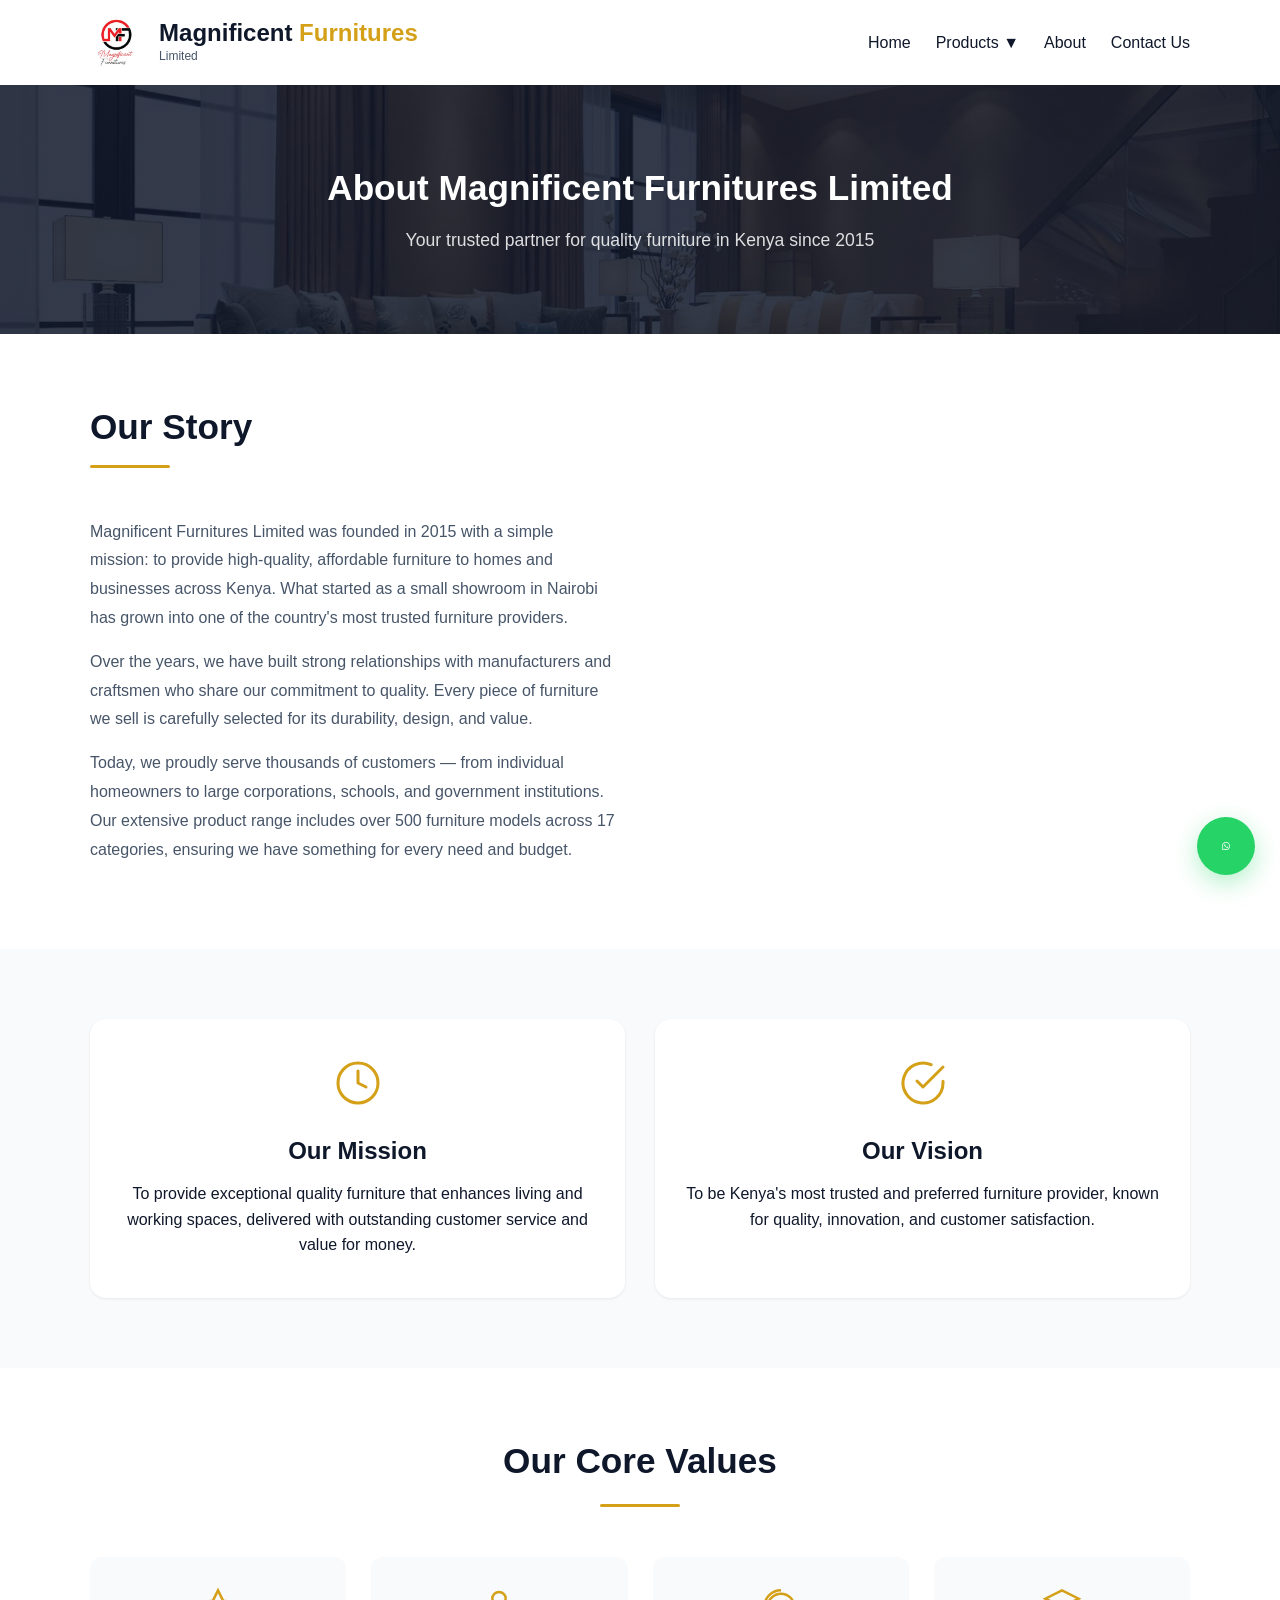
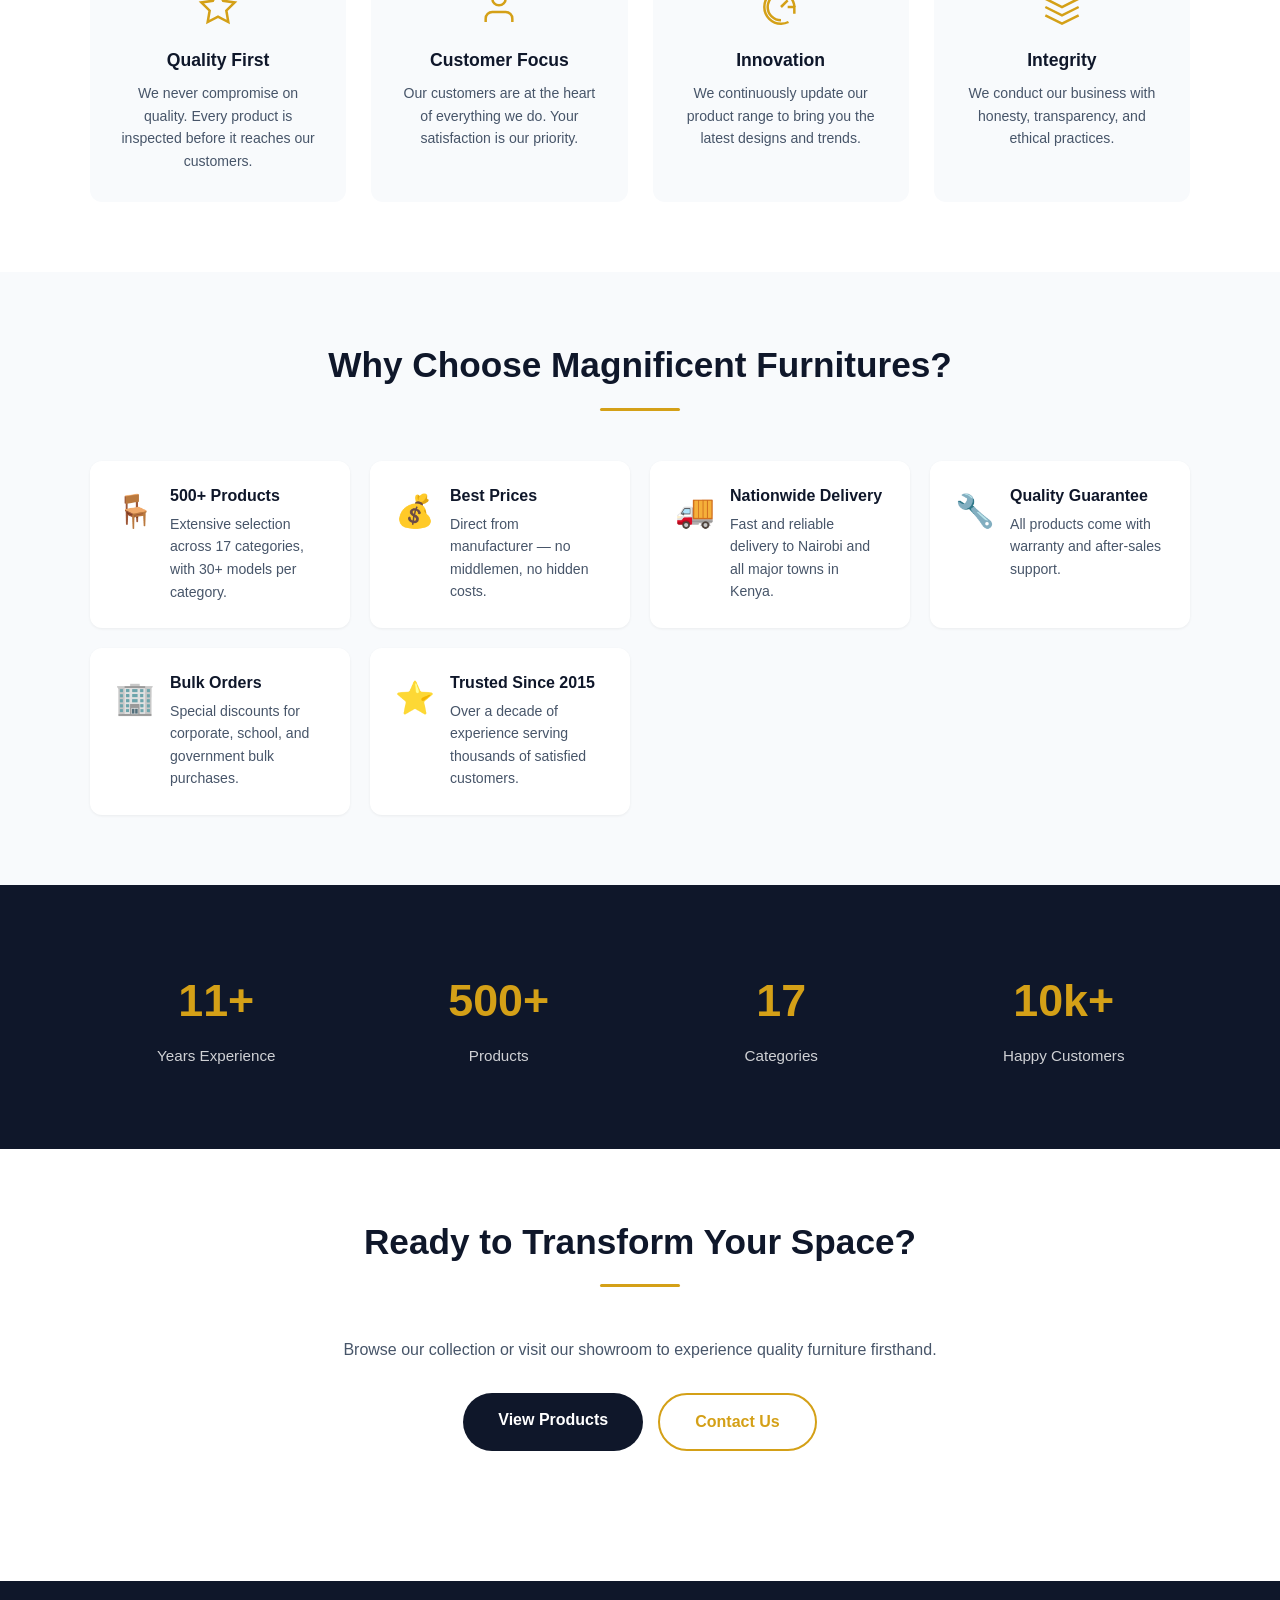
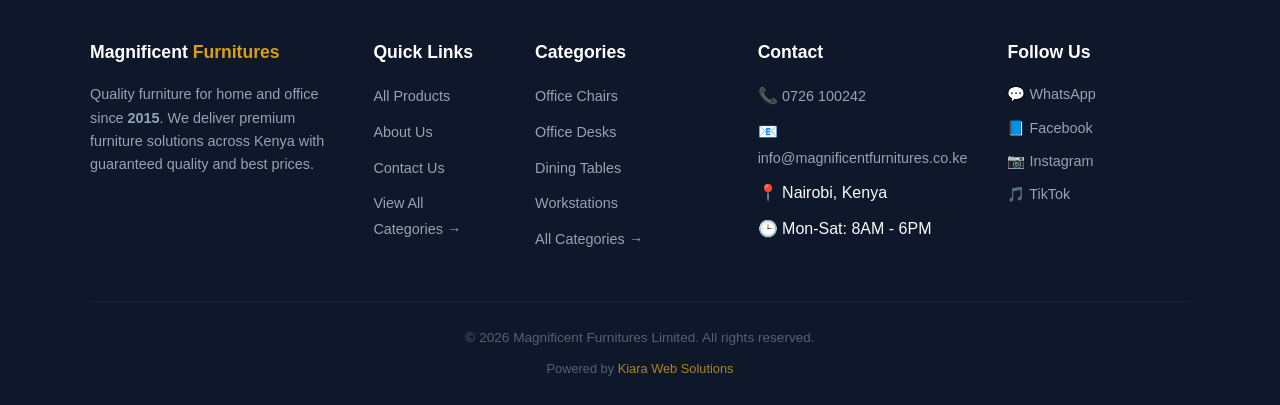
==== commit b98b4110: "Completed all page updates: footer, WhatsApp, Back to Top, Google tag, and mobile menu fixes" ====
--- a/about.html
+++ b/about.html
@@ -19,6 +19,15 @@
     <link rel="icon" type="image/x-icon" href="assets/icons/favicon.ico">
     <link rel="apple-touch-icon" href="assets/icons/apple-touch-icon.png">
     
+    <!-- Google tag (gtag.js) -->
+    <script async src="https://www.googletagmanager.com/gtag/js?id=AW-18262265670"></script>
+    <script>
+        window.dataLayer = window.dataLayer || [];
+        function gtag(){dataLayer.push(arguments);}
+        gtag('js', new Date());
+        gtag('config', 'AW-18262265670');
+    </script>
+    
     <!-- Stylesheets -->
     <link rel="stylesheet" href="assets/css/style.css">
     <link rel="stylesheet" href="assets/css/components.css">
@@ -33,7 +42,7 @@
       "@context": "https://schema.org",
       "@type": "FurnitureStore",
       "name": "Magnificent Furnitures Limited",
-      "description": "Kenya's premier furniture provider since 2015. Quality office and home furniture with 30+ models per category.",
+      "description": "Kenya's premier furniture provider since 2015.",
       "url": "https://magnificentfurnitures.co.ke",
       "logo": "https://magnificentfurnitures.co.ke/assets/images/logo/logo.png",
       "image": "https://magnificentfurnitures.co.ke/assets/images/hero/showroom.jpg",
@@ -57,210 +66,310 @@
       ],
       "foundingDate": "2015",
       "numberOfEmployees": 25,
-      "areaServed": "Kenya",
-      "hasOfferCatalog": {
-        "@type": "OfferCatalog",
-        "name": "Furniture Products",
-        "itemListElement": [
-          {
-            "@type": "Offer",
-            "itemOffered": {
-              "@type": "Product",
-              "name": "Office Chairs",
-              "description": "30+ models of ergonomic office chairs"
-            }
-          },
-          {
-            "@type": "Offer",
-            "itemOffered": {
-              "@type": "Product",
-              "name": "Office Desks",
-              "description": "30+ models of modern office desks"
-            }
-          },
-          {
-            "@type": "Offer",
-            "itemOffered": {
-              "@type": "Product",
-              "name": "Dining Tables",
-              "description": "30+ models of elegant dining tables"
-            }
-          }
-        ]
-      }
+      "areaServed": "Kenya"
     }
     </script>
-<style>
-/* ====== ABOUT PAGE - COMPLETE FIX ====== */
-
-/* Always show content - defeat AOS hiding */
-[data-aos] { opacity: 1 !important; transform: none !important; transition: none !important; }
-
-@media (max-width: 768px) {
-
-    /* Hide desktop nav */
-    ul.nav-links { display: none !important; }
-
-    /* Hamburger button */
-    .mobile-menu-btn {
-        display: flex !important;
-        flex-direction: column !important;
-        justify-content: space-between !important;
-        width: 36px !important;
-        height: 26px !important;
-        background: transparent !important;
-        border: none !important;
-        cursor: pointer !important;
-        z-index: 9999 !important;
-        margin-left: auto !important;
-        padding: 0 !important;
-    }
-    .mobile-menu-btn span {
-        display: block !important;
-        width: 26px !important;
-        height: 3px !important;
-        background: #D4A017 !important;
-        border-radius: 3px !important;
-        pointer-events: none !important;
-    }
-
-    /* Slide-in panel */
-    #mobileNavPanel {
-        position: fixed !important;
-        top: 0 !important;
-        right: -100% !important;
-        width: 80% !important;
-        max-width: 300px !important;
-        height: 100vh !important;
-        background: #fff !important;
-        z-index: 9998 !important;
-        padding-top: 70px !important;
-        transition: right 0.3s ease !important;
-        overflow-y: auto !important;
-        box-shadow: -4px 0 20px rgba(0,0,0,0.2) !important;
-    }
-    #mobileNavPanel.active { right: 0 !important; }
-
-    /* Nav items */
-    #mobileNavPanel ul { list-style: none !important; padding: 0 !important; margin: 0 !important; display: block !important; }
-    #mobileNavPanel > ul > li { border-bottom: 1px solid #eee !important; display: block !important; }
-    #mobileNavPanel a {
-        display: block !important;
-        padding: 16px 25px !important;
-        color: #0F172A !important;
-        font-size: 15px !important;
-        font-weight: 500 !important;
-        text-decoration: none !important;
-        width: 100% !important;
-    }
-    #mobileNavPanel a:hover { color: #D4A017 !important; background: #f8f9fa !important; }
-
-    /* Products toggle button */
-    .mob-toggle {
-        display: flex !important;
-        justify-content: space-between !important;
-        align-items: center !important;
-        padding: 16px 25px !important;
-        color: #0F172A !important;
-        font-size: 15px !important;
-        font-weight: 500 !important;
-        cursor: pointer !important;
-        background: none !important;
-        border: none !important;
-        width: 100% !important;
-        text-align: left !important;
-        border-bottom: 0 !important;
-    }
-    .mob-toggle:hover { color: #D4A017 !important; background: #f8f9fa !important; }
-    .mob-arrow { font-size: 11px !important; transition: transform 0.3s !important; }
-    .mob-open .mob-arrow { transform: rotate(180deg) !important; }
-
-    /* Submenu - hidden by default */
-    .mob-sub {
-        display: none !important;
-        background: #f8f9fa !important;
-        padding: 0 !important;
-        margin: 0 !important;
-    }
-    .mob-open .mob-sub { display: block !important; }
-    .mob-sub li { border-top: 1px solid #eee !important; display: block !important; }
-    .mob-sub a { padding: 12px 25px 12px 40px !important; font-size: 14px !important; font-weight: 400 !important; }
-
-    /* Overlay */
-    #mobileOverlay {
-        display: none !important;
-        position: fixed !important;
-        inset: 0 !important;
-        background: rgba(0,0,0,0.45) !important;
-        z-index: 9997 !important;
-    }
-    #mobileOverlay.active { display: block !important; }
-}
-
-/* ====== ABOUT PAGE LAYOUT ====== */
-.page-header {
-    background: linear-gradient(rgba(15,23,42,0.85),rgba(15,23,42,0.85)),
-                url('assets/images/hero/showroom.jpg') center/cover no-repeat;
-    color: #fff;
-    padding: 80px 0;
-    text-align: center;
-}
-.page-header h1 { color: #fff !important; font-size: 2.2rem; margin-bottom: 15px; }
-.page-header p { color: rgba(255,255,255,0.85) !important; font-size: 1.1rem; }
-
-.company-story { padding: 70px 0; background: #fff; }
-.story-grid { display: grid; grid-template-columns: 1fr 1fr; gap: 50px; align-items: center; }
-.story-content h2 { text-align: left; }
-.story-content h2:after { margin: 15px 0 0; }
-.story-content p { color: #475569; margin-bottom: 15px; line-height: 1.8; }
-.story-image img { width: 100%; border-radius: 16px; box-shadow: 0 10px 25px rgba(0,0,0,0.1); }
-@media(max-width:768px){ .story-grid { grid-template-columns: 1fr; gap: 25px; } }
-
-.mission-vision { background: #F8FAFC; padding: 70px 0; }
-.mv-grid { display: grid; grid-template-columns: 1fr 1fr; gap: 30px; }
-@media(max-width:768px){ .mv-grid { grid-template-columns: 1fr; } }
-.mission-card, .vision-card {
-    background: #fff; border-radius: 16px; padding: 40px 30px;
-    text-align: center; box-shadow: 0 1px 3px rgba(0,0,0,0.08); transition: transform 0.3s;
-}
-.mission-card:hover, .vision-card:hover { transform: translateY(-5px); box-shadow: 0 15px 25px rgba(0,0,0,0.1); }
-.mv-icon { color: #D4A017; margin-bottom: 20px; }
-
-.core-values { padding: 70px 0; background: #fff; }
-.values-grid { display: grid; grid-template-columns: repeat(auto-fit, minmax(200px, 1fr)); gap: 25px; }
-.value-card {
-    background: #F8FAFC; border-radius: 12px; padding: 30px;
-    text-align: center; transition: transform 0.3s;
-}
-.value-card:hover { transform: translateY(-5px); box-shadow: 0 10px 20px rgba(0,0,0,0.08); }
-.value-icon { color: #D4A017; margin-bottom: 15px; }
-.value-card h3 { font-size: 1.1rem; margin-bottom: 10px; }
-.value-card p { color: #475569; font-size: 0.88rem; }
-
-.why-choose-us-detailed { background: #F8FAFC; padding: 70px 0; }
-.why-grid { display: grid; grid-template-columns: repeat(auto-fit, minmax(260px, 1fr)); gap: 20px; }
-.why-item {
-    display: flex; gap: 15px; align-items: flex-start;
-    background: #fff; padding: 25px; border-radius: 12px;
-    box-shadow: 0 1px 3px rgba(0,0,0,0.06); transition: transform 0.3s;
-}
-.why-item:hover { transform: translateY(-3px); box-shadow: 0 10px 20px rgba(0,0,0,0.08); }
-.why-icon { font-size: 2rem; flex-shrink: 0; }
-.why-content h3 { font-size: 1rem; margin-bottom: 6px; }
-.why-content p { color: #475569; font-size: 0.88rem; }
-
-.stats-section { background: #0F172A; padding: 70px 0; }
-.stats-grid { display: grid; grid-template-columns: repeat(auto-fit, minmax(150px, 1fr)); gap: 30px; text-align: center; }
-.stat-card { padding: 10px; }
-.stat-number { font-size: 2.8rem; font-weight: 800; color: #D4A017; display: block; margin-bottom: 8px; }
-.stat-label { color: rgba(255,255,255,0.8); font-size: 0.95rem; }
-
-.cta-section { padding: 70px 0; text-align: center; background: #fff; }
-.cta-content p { color: #475569; margin-bottom: 30px; }
-.cta-buttons { display: flex; gap: 15px; justify-content: center; flex-wrap: wrap; }
-.visually-hidden { position: absolute; width: 1px; height: 1px; overflow: hidden; clip: rect(0,0,0,0); }
-</style>
-
+    
+    <style>
+        /* ===== ABOUT PAGE LAYOUT ===== */
+        .page-header {
+            background: linear-gradient(rgba(15,23,42,0.85), rgba(15,23,42,0.85)), url('assets/images/hero/showroom.jpg') center/cover no-repeat;
+            color: #fff;
+            padding: 80px 0;
+            text-align: center;
+        }
+        .page-header h1 { color: #fff !important; font-size: 2.2rem; margin-bottom: 15px; }
+        .page-header p { color: rgba(255,255,255,0.85) !important; font-size: 1.1rem; }
+
+        .company-story { padding: 70px 0; background: #fff; }
+        .story-grid { display: grid; grid-template-columns: 1fr 1fr; gap: 50px; align-items: center; }
+        .story-content h2 { text-align: left; }
+        .story-content h2:after { margin: 15px 0 0; }
+        .story-content p { color: #475569; margin-bottom: 15px; line-height: 1.8; }
+        .story-image img { width: 100%; border-radius: 16px; box-shadow: 0 10px 25px rgba(0,0,0,0.1); }
+        @media(max-width:768px){ .story-grid { grid-template-columns: 1fr; gap: 25px; } }
+
+        .mission-vision { background: #F8FAFC; padding: 70px 0; }
+        .mv-grid { display: grid; grid-template-columns: 1fr 1fr; gap: 30px; }
+        @media(max-width:768px){ .mv-grid { grid-template-columns: 1fr; } }
+        .mission-card, .vision-card {
+            background: #fff; border-radius: 16px; padding: 40px 30px;
+            text-align: center; box-shadow: 0 1px 3px rgba(0,0,0,0.08); transition: transform 0.3s;
+        }
+        .mission-card:hover, .vision-card:hover { transform: translateY(-5px); box-shadow: 0 15px 25px rgba(0,0,0,0.1); }
+        .mv-icon { color: #D4A017; margin-bottom: 20px; }
+
+        .core-values { padding: 70px 0; background: #fff; }
+        .values-grid { display: grid; grid-template-columns: repeat(auto-fit, minmax(200px, 1fr)); gap: 25px; }
+        .value-card {
+            background: #F8FAFC; border-radius: 12px; padding: 30px;
+            text-align: center; transition: transform 0.3s;
+        }
+        .value-card:hover { transform: translateY(-5px); box-shadow: 0 10px 20px rgba(0,0,0,0.08); }
+        .value-icon { color: #D4A017; margin-bottom: 15px; }
+        .value-card h3 { font-size: 1.1rem; margin-bottom: 10px; }
+        .value-card p { color: #475569; font-size: 0.88rem; }
+
+        .why-choose-us-detailed { background: #F8FAFC; padding: 70px 0; }
+        .why-grid { display: grid; grid-template-columns: repeat(auto-fit, minmax(260px, 1fr)); gap: 20px; }
+        .why-item {
+            display: flex; gap: 15px; align-items: flex-start;
+            background: #fff; padding: 25px; border-radius: 12px;
+            box-shadow: 0 1px 3px rgba(0,0,0,0.06); transition: transform 0.3s;
+        }
+        .why-item:hover { transform: translateY(-3px); box-shadow: 0 10px 20px rgba(0,0,0,0.08); }
+        .why-icon { font-size: 2rem; flex-shrink: 0; }
+        .why-content h3 { font-size: 1rem; margin-bottom: 6px; }
+        .why-content p { color: #475569; font-size: 0.88rem; }
+
+        .stats-section { background: #0F172A; padding: 70px 0; }
+        .stats-grid { display: grid; grid-template-columns: repeat(auto-fit, minmax(150px, 1fr)); gap: 30px; text-align: center; }
+        .stat-card { padding: 10px; }
+        .stat-number { font-size: 2.8rem; font-weight: 800; color: #D4A017; display: block; margin-bottom: 8px; }
+        .stat-label { color: rgba(255,255,255,0.8); font-size: 0.95rem; }
+
+        .cta-section { padding: 70px 0; text-align: center; background: #fff; }
+        .cta-content p { color: #475569; margin-bottom: 30px; }
+        .cta-buttons { display: flex; gap: 15px; justify-content: center; flex-wrap: wrap; }
+        .visually-hidden { position: absolute; width: 1px; height: 1px; overflow: hidden; clip: rect(0,0,0,0); }
+
+        /* ===== FLOATING WHATSAPP BUTTON ===== */
+        .floating-wa {
+            position: fixed;
+            bottom: 25px;
+            right: 25px;
+            z-index: 9999;
+        }
+        .whatsapp-float {
+            width: 58px;
+            height: 58px;
+            background: #25D366;
+            color: white;
+            border-radius: 50%;
+            display: flex;
+            align-items: center;
+            justify-content: center;
+            text-decoration: none;
+            box-shadow: 0 8px 25px rgba(37, 211, 102, 0.35);
+            transition: all 0.3s ease;
+            position: relative;
+        }
+        .whatsapp-float:hover {
+            transform: scale(1.08);
+            background: #1ebe5a;
+            box-shadow: 0 12px 30px rgba(37, 211, 102, 0.5);
+        }
+        .wa-icon {
+            width: 30px;
+            height: 30px;
+            display: block;
+        }
+        .whatsapp-tooltip {
+            position: absolute;
+            right: 70px;
+            top: 50%;
+            transform: translateY(-50%);
+            background: #ffffff;
+            color: #334155;
+            padding: 8px 14px;
+            border-radius: 20px;
+            font-size: 0.8rem;
+            font-weight: 600;
+            white-space: nowrap;
+            box-shadow: 0 5px 20px rgba(0, 0, 0, 0.12);
+            opacity: 0;
+            visibility: hidden;
+            transition: 0.3s ease;
+        }
+        .floating-wa:hover .whatsapp-tooltip {
+            opacity: 1;
+            visibility: visible;
+        }
+
+        /* ===== BACK TO TOP BUTTON ===== */
+        .back-to-top {
+            position: fixed;
+            bottom: 100px;
+            right: 30px;
+            z-index: 999;
+            display: none;
+            align-items: center;
+            justify-content: center;
+            width: 46px;
+            height: 46px;
+            background: #D4A017;
+            color: white;
+            border: none;
+            border-radius: 50%;
+            font-size: 1.4rem;
+            cursor: pointer;
+            box-shadow: 0 4px 12px rgba(212, 160, 23, 0.4);
+            transition: all 0.3s ease;
+        }
+        .back-to-top:hover {
+            transform: translateY(-3px);
+            box-shadow: 0 6px 20px rgba(212, 160, 23, 0.6);
+            background: #b88912;
+        }
+        .back-to-top.visible {
+            display: flex;
+        }
+
+        /* ===== FOOTER (5 COLUMNS) ===== */
+        .footer {
+            background: #0F172A;
+            color: #F8FAFC;
+            padding: 60px 0 25px;
+            margin-top: 60px;
+        }
+        .footer-content {
+            display: grid;
+            grid-template-columns: 2fr 1fr 1.5fr 1.5fr 1.5fr;
+            gap: 40px;
+            margin-bottom: 40px;
+        }
+        .footer-column h3,
+        .footer-column h4 {
+            color: #ffffff;
+            margin-bottom: 20px;
+            font-size: 1.1rem;
+        }
+        .footer-column h3 span {
+            color: #D4A017;
+        }
+        .footer-column p {
+            color: #94A3B8;
+            font-size: 0.9rem;
+            line-height: 1.6;
+        }
+        .footer-column ul {
+            list-style: none;
+            padding: 0;
+            margin: 0;
+        }
+        .footer-column ul li {
+            margin-bottom: 10px;
+        }
+        .footer-column ul li a {
+            color: #94A3B8;
+            text-decoration: none;
+            transition: color 0.3s ease;
+            font-size: 0.9rem;
+        }
+        .footer-column ul li a:hover {
+            color: #D4A017;
+        }
+        .footer-column .social-links {
+            display: flex;
+            flex-direction: column;
+            gap: 10px;
+        }
+        .footer-column .social-links a {
+            color: #94A3B8;
+            text-decoration: none;
+            transition: color 0.3s ease;
+            font-size: 0.9rem;
+            display: inline-flex;
+            align-items: center;
+            gap: 8px;
+        }
+        .footer-column .social-links a:hover {
+            color: #D4A017;
+        }
+        .footer-bottom {
+            text-align: center;
+            padding-top: 25px;
+            border-top: 1px solid #1E293B;
+            font-size: 0.85rem;
+            color: #64748B;
+        }
+        .footer-bottom a {
+            color: #D4A017;
+            text-decoration: none;
+        }
+
+        /* ===== MOBILE MENU - HIDDEN BY DEFAULT ===== */
+        .nav-links-mobile,
+        #mobileNavPanel,
+        .mobile-overlay,
+        #mobileOverlay {
+            display: none !important;
+        }
+
+        .nav-links-mobile.active,
+        #mobileNavPanel.active,
+        .mobile-overlay.active,
+        #mobileOverlay.active {
+            display: block !important;
+        }
+
+        /* ===== MOBILE RESPONSIVE ===== */
+        @media (max-width: 768px) {
+            .footer-content {
+                grid-template-columns: 1fr;
+                text-align: center;
+                gap: 25px;
+            }
+            .footer-column .social-links {
+                align-items: center;
+            }
+            .floating-wa {
+                right: 18px;
+                bottom: 18px;
+            }
+            .whatsapp-float {
+                width: 54px;
+                height: 54px;
+            }
+            .whatsapp-tooltip {
+                display: none;
+            }
+            .back-to-top {
+                bottom: 85px;
+                right: 20px;
+                width: 40px;
+                height: 40px;
+                font-size: 1.2rem;
+            }
+            .story-grid {
+                grid-template-columns: 1fr;
+                gap: 25px;
+            }
+            .mv-grid {
+                grid-template-columns: 1fr;
+            }
+            .page-header {
+                padding: 50px 0;
+            }
+            .page-header h1 {
+                font-size: 1.6rem;
+            }
+        }
+
+        @media (max-width: 480px) {
+            .floating-wa {
+                right: 15px;
+                bottom: 15px;
+            }
+            .whatsapp-float {
+                width: 48px;
+                height: 48px;
+            }
+            .back-to-top {
+                bottom: 75px;
+                right: 15px;
+                width: 36px;
+                height: 36px;
+                font-size: 1rem;
+            }
+            .page-header h1 {
+                font-size: 1.3rem;
+            }
+            .stat-number {
+                font-size: 2rem;
+            }
+        }
+    </style>
 </head>
 <body>
 
@@ -493,81 +602,13 @@
     </div>
 </section>
 
-<!-- Footer -->
-<footer class="footer">
-    <div class="container">
-        <div class="footer-content">
-            <div class="footer-column">
-                <h3>Magnificent <span>Furnitures</span></h3>
-                <p>Quality furniture for home and office since <strong>2015</strong></p>
-            </div>
-            <div class="footer-column">
-                <h4>Quick Links</h4>
-                <ul>
-                    <li><a href="products.html">Products</a></li>
-                    <li><a href="about.html">About Us</a></li>
-                    <li><a href="contact.html">Contact Us</a></li>
-                </ul>
-            </div>
-            <div class="footer-column">
-                <h4>Categories</h4>
-                <ul>
-                    <li><a href="products.html?category=office-chairs">Office Chairs</a></li>
-                    <li><a href="products.html?category=office-desks">Office Desks</a></li>
-                    <li><a href="products.html?category=dining-tables">Dining Tables</a></li>
-                    <li><a href="products.html?category=school-furniture">School Furniture</a></li>
-                </ul>
-            </div>
-            <div class="footer-column">
-                <h4>Contact</h4>
-                <p>📞 0726 100242</p>
-                <p>📧 info@magnificentfurnitures.co.ke</p>
-                <p>📍 Nairobi, Kenya</p>
-            </div>
-            <div class="footer-column">
-                <h4>Follow Us</h4>
-                <div style="display: flex; gap: 15px; flex-wrap: wrap;">
-                    <a href="https://wa.me/254726100242" target="_blank" style="color: #25D366; text-decoration: none; display: inline-flex; align-items: center; gap: 5px;">
-                        💬 WhatsApp
-                    </a>
-                    <a href="https://www.facebook.com/profile.php?id=100063784484194" target="_blank" style="color: #1877F2; text-decoration: none; display: inline-flex; align-items: center; gap: 5px;">
-                        📘 Facebook
-                    </a>
-                    <a href="#" target="_blank" style="color: #E4405F; text-decoration: none; display: inline-flex; align-items: center; gap: 5px;">
-                        📷 Instagram
-                    </a>
-                    <a href="#" target="_blank" style="color: #000000; text-decoration: none; display: inline-flex; align-items: center; gap: 5px;">
-                        🎵 TikTok
-                    </a>
-                </div>
-            </div>
-        </div>
-        <div class="footer-bottom">
-            <p>&copy; 2026 Magnificent Furnitures Limited. All rights reserved.</p>
-            <p style="margin-top: 10px; font-size: 0.8rem;">
-                Powered by <a href="https://bucolic-wisp-420b34.netlify.app/" target="_blank" style="color: #D4A017; text-decoration: none;">Kiara Web Solutions</a>
-            </p>
-        </div>
-    </div>
-</footer>
-
-<!-- Scripts -->
-<script src="https://unpkg.com/aos@2.3.1/dist/aos.js"></script>
-<script src="assets/js/main.js"></script>
-<script src="assets/js/whatsapp.js"></script>
-<script>
-    // Initialize AOS
-    
-</script>
-
-
-<!-- STATIC MOBILE NAV -->
-<div id="mobileNavPanel">
+<!-- MOBILE NAV PANEL (MOVED TO BEFORE FOOTER) -->
+<div class="nav-links-mobile" id="mobileNavPanel">
     <ul>
         <li><a href="index.html">Home</a></li>
-        <li class="mob-item">
-            <button class="mob-toggle">Products <span class="mob-arrow">▼</span></button>
-            <ul class="mob-sub">
+        <li class="mob-dropdown">
+            <a href="#" class="mob-dropdown-toggle">Products <span class="mob-arrow">▼</span></a>
+            <ul class="mob-submenu">
                 <li><a href="products.html?category=office-chairs">Office Chairs</a></li>
                 <li><a href="products.html?category=office-desks">Office Desks</a></li>
                 <li><a href="products.html?category=dining-tables">Dining Tables</a></li>
@@ -579,58 +620,165 @@
                 <li><a href="products.html">All Products →</a></li>
             </ul>
         </li>
-        <li><a href="about.html" style="color:#D4A017">About</a></li>
+        <li><a href="about.html">About</a></li>
         <li><a href="contact.html">Contact Us</a></li>
     </ul>
 </div>
-<div id="mobileOverlay"></div>
+<div class="mobile-overlay" id="mobileOverlay"></div>
+
+<!-- Footer -->
+<footer class="footer">
+    <div class="container">
+        <div class="footer-content">
+            <div class="footer-column">
+                <h3>Magnificent <span>Furnitures</span></h3>
+                <p>Quality furniture for home and office since <strong>2015</strong>. We deliver premium furniture solutions across Kenya with guaranteed quality and best prices.</p>
+            </div>
+            <div class="footer-column">
+                <h4>Quick Links</h4>
+                <ul>
+                    <li><a href="products.html">All Products</a></li>
+                    <li><a href="about.html">About Us</a></li>
+                    <li><a href="contact.html">Contact Us</a></li>
+                    <li><a href="products.html">View All Categories →</a></li>
+                </ul>
+            </div>
+            <div class="footer-column">
+                <h4>Categories</h4>
+                <ul>
+                    <li><a href="products.html?category=office-chairs">Office Chairs</a></li>
+                    <li><a href="products.html?category=office-desks">Office Desks</a></li>
+                    <li><a href="products.html?category=dining-tables">Dining Tables</a></li>
+                    <li><a href="products.html?category=workstations">Workstations</a></li>
+                    <li><a href="products.html">All Categories →</a></li>
+                </ul>
+            </div>
+            <div class="footer-column">
+                <h4>Contact</h4>
+                <ul>
+                    <li>📞 <a href="tel:0726100242">0726 100242</a></li>
+                    <li>📧 <a href="mailto:info@magnificentfurnitures.co.ke">info@magnificentfurnitures.co.ke</a></li>
+                    <li>📍 Nairobi, Kenya</li>
+                    <li>🕒 Mon-Sat: 8AM - 6PM</li>
+                </ul>
+            </div>
+            <div class="footer-column">
+                <h4>Follow Us</h4>
+                <div class="social-links">
+                    <a href="https://wa.me/254726100242" target="_blank">💬 WhatsApp</a>
+                    <a href="https://www.facebook.com/profile.php?id=100063784484194" target="_blank">📘 Facebook</a>
+                    <a href="#" target="_blank">📷 Instagram</a>
+                    <a href="#" target="_blank">🎵 TikTok</a>
+                </div>
+            </div>
+        </div>
+        <div class="footer-bottom">
+            <p>&copy; 2026 Magnificent Furnitures Limited. All rights reserved.</p>
+            <p style="margin-top: 10px; font-size: 0.8rem;">Powered by <a href="https://bucolic-wisp-420b34.netlify.app/" target="_blank">Kiara Web Solutions</a></p>
+        </div>
+    </div>
+</footer>
+
+<!-- Floating WhatsApp Button -->
+<div class="floating-wa">
+    <a href="https://wa.me/254726100242?text=Hello%20Magnificent%20Furnitures,%20I%20need%20more%20information"
+       class="whatsapp-float"
+       target="_blank"
+       aria-label="Chat on WhatsApp">
+
+        <svg class="wa-icon" viewBox="0 0 32 32">
+            <path fill="white" d="M16 3C8.8 3 3 8.8 3 16c0 2.3.6 4.5 1.7 6.4L3 29l6.8-1.8A13 13 0 0016 29c7.2 0 13-5.8 13-13S23.2 3 16 3zm0 23.5c-2 0-3.9-.5-5.6-1.5l-.4-.2-4 .9.9-3.8-.2-.4A10.7 10.7 0 015.3 16C5.3 10.1 10.1 5.3 16 5.3S26.7 10.1 26.7 16 21.9 26.5 16 26.5z"/>
+            <path fill="white" d="M22.2 18.7c-.3-.2-1.8-.9-2-.9-.3-.1-.5-.1-.7.2-.2.3-.8.9-1 .9-.2.1-.4.1-.7 0-.3-.2-1.2-.4-2.3-1.4-.9-.8-1.5-1.8-1.7-2.1-.2-.3 0-.5.1-.6.1-.2.3-.4.4-.6.1-.2.2-.3.3-.5.1-.2 0-.4 0-.6s-.7-1.7-1-2.3c-.3-.6-.5-.5-.7-.5h-.6c-.2 0-.6.1-.9.4-.3.3-1.1 1-1.1 2.5s1.1 2.9 1.2 3.1c.2.2 2.2 3.4 5.4 4.8.8.4 1.4.6 1.9.7.8.3 1.6.2 2.2.1.7-.1 1.8-.7 2-1.4.3-.7.3-1.3.2-1.4-.1-.2-.3-.3-.6-.5z"/>
+        </svg>
+
+        <span class="whatsapp-tooltip">Chat with us</span>
+    </a>
+</div>
+
+<!-- Back to Top Button -->
+<button class="back-to-top" id="backToTopBtn" title="Back to Top">↑</button>
+
+<!-- Scripts -->
+<script src="https://unpkg.com/aos@2.3.1/dist/aos.js"></script>
 <script>
-(function(){
+    AOS.init({ duration: 800, once: true });
+
+    // Back to Top Button
+    var backToTopBtn = document.getElementById('backToTopBtn');
+
+    window.addEventListener('scroll', function() {
+        if (window.scrollY > 300) {
+            backToTopBtn.classList.add('visible');
+        } else {
+            backToTopBtn.classList.remove('visible');
+        }
+    });
+
+    backToTopBtn.addEventListener('click', function() {
+        window.scrollTo({ top: 0, behavior: 'smooth' });
+    });
+</script>
+
+<!-- Mobile Menu JavaScript -->
+<script>
+(function() {
     var btn = document.getElementById('mobileMenuBtn');
     var panel = document.getElementById('mobileNavPanel');
     var overlay = document.getElementById('mobileOverlay');
+    var scrollY = 0;
+
     if (!btn || !panel || !overlay) return;
 
-    // Prevent main.js from creating its own mobile nav
-    panel.classList.add('nav-links-mobile');
-
     function openMenu() {
+        scrollY = window.scrollY;
         panel.classList.add('active');
         overlay.classList.add('active');
+        document.body.classList.add('no-scroll');
+        document.body.style.top = '-' + scrollY + 'px';
         btn.innerHTML = '&#10005;';
-        btn.setAttribute('aria-expanded', 'true');
+        btn.style.cssText += 'font-size:20px;align-items:center;justify-content:center;';
     }
+
     function closeMenu() {
         panel.classList.remove('active');
         overlay.classList.remove('active');
+        document.body.classList.remove('no-scroll');
+        document.body.style.top = '';
+        window.scrollTo(0, scrollY);
         btn.innerHTML = '<span></span><span></span><span></span>';
-        btn.setAttribute('aria-expanded', 'false');
+        btn.style.fontSize = '';
+        btn.style.alignItems = '';
+        btn.style.justifyContent = '';
     }
 
     btn.addEventListener('click', function(e) {
         e.stopPropagation();
         panel.classList.contains('active') ? closeMenu() : openMenu();
     });
+
     overlay.addEventListener('click', closeMenu);
-    document.addEventListener('keydown', function(e) { if (e.key === 'Escape') closeMenu(); });
-
-    // Products toggle - uses button not anchor so no href conflict
-    panel.querySelectorAll('.mob-toggle').forEach(function(toggle) {
+
+    document.addEventListener('keydown', function(e) {
+        if (e.key === 'Escape') closeMenu();
+    });
+
+    var dropdownToggles = panel.querySelectorAll('.mob-dropdown-toggle');
+    dropdownToggles.forEach(function(toggle) {
         toggle.addEventListener('click', function(e) {
             e.preventDefault();
             e.stopPropagation();
-            var item = toggle.closest('.mob-item');
-            var isOpen = item.classList.contains('mob-open');
-            // Close all first
-            panel.querySelectorAll('.mob-item').forEach(function(i) { i.classList.remove('mob-open'); });
-            // Open this one if it was closed
-            if (!isOpen) item.classList.add('mob-open');
+            var parent = toggle.closest('.mob-dropdown');
+            if (parent) {
+                parent.classList.toggle('open');
+            }
         });
     });
 
-    // Close panel when any real link is clicked
-    panel.querySelectorAll('a').forEach(function(a) {
-        a.addEventListener('click', closeMenu);
+    var links = panel.querySelectorAll('a:not(.mob-dropdown-toggle)');
+    links.forEach(function(link) {
+        link.addEventListener('click', function() {
+            closeMenu();
+        });
     });
 })();
 </script>
--- a/assets/css/style.css
+++ b/assets/css/style.css
@@ -1,3 +1,131 @@
+/* ============================================
+   FIX: HIDE MOBILE MENU COMPLETELY ON DESKTOP
+   ============================================ */
+@media (min-width: 769px) {
+    .nav-links-mobile,
+    #mobileNavPanel,
+    .mobile-overlay,
+    #mobileOverlay {
+        display: none !important;
+    }
+}
+
+/* ============================================
+   FIX: HIDE MOBILE MENU BY DEFAULT
+   ============================================ */
+.nav-links-mobile,
+#mobileNavPanel,
+.mobile-overlay,
+#mobileOverlay {
+    display: none !important;
+}
+
+.nav-links-mobile.active,
+#mobileNavPanel.active,
+.mobile-overlay.active,
+#mobileOverlay.active {
+    display: block !important;
+}
+
+/* ============================================
+   FLOATING ACTION BUTTONS
+   ============================================ */
+
+/* WhatsApp Button */
+.floating-wa {
+    position: fixed;
+    bottom: 30px;
+    right: 30px;
+    z-index: 999;
+}
+
+.whatsapp-float {
+    display: flex;
+    align-items: center;
+    justify-content: center;
+    gap: 10px;
+    background: #25D366;
+    color: white;
+    padding: 14px 24px;
+    border-radius: 50px;
+    text-decoration: none;
+    font-weight: 600;
+    font-size: 1rem;
+    box-shadow: 0 4px 16px rgba(37, 211, 102, 0.4);
+    transition: all 0.3s ease;
+    font-family: 'Inter', sans-serif;
+}
+
+.whatsapp-float:hover {
+    transform: scale(1.05);
+    box-shadow: 0 6px 24px rgba(37, 211, 102, 0.6);
+}
+
+.whatsapp-float .wa-icon {
+    font-size: 1.4rem;
+}
+
+/* Back to Top Button */
+.back-to-top {
+    position: fixed;
+    bottom: 100px;
+    right: 30px;
+    z-index: 999;
+    display: none;
+    align-items: center;
+    justify-content: center;
+    width: 50px;
+    height: 50px;
+    background: #D4A017;
+    color: white;
+    border: none;
+    border-radius: 50%;
+    font-size: 1.5rem;
+    cursor: pointer;
+    box-shadow: 0 4px 12px rgba(212, 160, 23, 0.4);
+    transition: all 0.3s ease;
+}
+
+.back-to-top:hover {
+    transform: translateY(-3px);
+    box-shadow: 0 6px 20px rgba(212, 160, 23, 0.6);
+}
+
+.back-to-top.visible {
+    display: flex;
+}
+
+/* Mobile Responsive */
+@media (max-width: 768px) {
+    .whatsapp-float {
+        padding: 12px 18px;
+        font-size: 0.85rem;
+    }
+    .whatsapp-float .wa-text {
+        display: none;
+    }
+    .whatsapp-float .wa-icon {
+        font-size: 1.6rem;
+    }
+    .back-to-top {
+        bottom: 80px;
+        right: 20px;
+        width: 44px;
+        height: 44px;
+        font-size: 1.2rem;
+    }
+}
+
+@media (max-width: 480px) {
+    .floating-wa {
+        bottom: 20px;
+        right: 20px;
+    }
+    .whatsapp-float {
+        padding: 10px 14px;
+    }
+}
+
 /* ============================================
    MAGNIFICENT FURNITURES LIMITED - MAIN STYLES
    VERSION 2.1 - WITH SEARCH DROPDOWN & MOBILE FIXES
@@ -10,14 +138,14 @@
 
 /* ---------- CSS VARIABLES (MODERN LUXURY THEME) ---------- */
 :root {
-    --primary-color: #0F172A;       /* Slate blue - modern & premium */
-    --primary-dark: #020617;        /* Darker slate */
-    --primary-light: #1E293B;       /* Lighter slate */
-    --accent-color: #D4A017;        /* Gold accent - luxury feel */
-    --accent-light: #F5C542;        /* Lighter gold */
-    --secondary-color: #334155;      /* Cool gray */
-    --success-color: #10B981;        /* Emerald green */
-    --whatsapp-color: #25D366;       /* WhatsApp green */
+    --primary-color: #0F172A;
+    --primary-dark: #020617;
+    --primary-light: #1E293B;
+    --accent-color: #D4A017;
+    --accent-light: #F5C542;
+    --secondary-color: #334155;
+    --success-color: #10B981;
+    --whatsapp-color: #25D366;
     --text-dark: #0F172A;
     --text-light: #475569;
     --text-white: #FFFFFF;
@@ -102,7 +230,6 @@
 }
 
 /* ---------- UTILITY CLASSES ---------- */
-/* Margins */
 .mt-1 { margin-top: 0.5rem; }
 .mt-2 { margin-top: 1rem; }
 .mt-3 { margin-top: 1.5rem; }
@@ -217,7 +344,7 @@
     color: var(--text-dark);
 }
 
-/* ---------- HERO SECTION WITH BACKGROUND IMAGE ---------- */
+/* ---------- HERO SECTION ---------- */
 .hero {
     background: linear-gradient(rgba(15, 23, 42, 0.5), rgba(15, 23, 42, 0.5)), url('../images/hero/showroom.jpg');
     background-size: cover;
@@ -522,7 +649,7 @@
     margin-bottom: 15px;
 }
 
-/* ---------- PRODUCT CARDS (CORE COMPONENT) ---------- */
+/* ---------- PRODUCT CARDS ---------- */
 .product-card {
     background: var(--bg-white);
     border-radius: var(--border-radius-md);
@@ -749,34 +876,6 @@
     background: var(--bg-light);
 }
 
-/* ---------- FLOATING WHATSAPP BUTTON ---------- */
-.floating-wa {
-    position: fixed;
-    bottom: 30px;
-    right: 30px;
-    z-index: 1000;
-}
-
-.whatsapp-float {
-    display: flex;
-    align-items: center;
-    justify-content: center;
-    width: 60px;
-    height: 60px;
-    background: var(--whatsapp-color);
-    color: white;
-    border-radius: 50%;
-    font-size: 2rem;
-    box-shadow: var(--shadow-lg);
-    transition: var(--transition);
-    text-decoration: none;
-}
-
-.whatsapp-float:hover {
-    transform: scale(1.1);
-    box-shadow: var(--shadow-xl);
-}
-
 /* ---------- FOOTER ---------- */
 .footer {
     background: var(--primary-color);
@@ -885,7 +984,6 @@
         padding: 12px 20px;
     }
     
-    /* Mobile search dropdown improvements */
     .search-results-dropdown {
         position: fixed;
         top: auto;
--- a/assets/css/responsive.css
+++ b/assets/css/responsive.css
@@ -1,554 +1,687 @@
 /* ============================================
-   MAGNIFICENT FURNITURES LIMITED - RESPONSIVE CSS
-   Mobile-First Breakpoints
+   MAGNIFICENT FURNITURES - RESPONSIVE CSS
+   Complete Mobile-First Styles
    ============================================ */
 
-/* ---------- BREAKPOINTS ----------
-   Mobile: 320px - 480px
-   Tablet: 481px - 768px
-   Laptop: 769px - 1024px
-   Desktop: 1025px - 1200px
-   Wide: 1201px+
-   ============================================ */
-
-/* ---------- MOBILE MENU (EXACTLY LIKE JOYSISTERLOCKS) ---------- */
-@media (max-width: 768px) {
-    
-    /* Hide desktop navigation */
-    .nav-links {
-        display: none;
-    }
-    
-    /* Hamburger button - right side */
-    .mobile-menu-btn {
-        display: flex;
-        flex-direction: column;
-        cursor: pointer;
-        background: none;
-        border: none;
-        z-index: 1002;
-        padding: 8px;
-        margin: 0;
-        position: relative;
-        right: 0;
-        margin-left: auto;
-    }
-    
-    .mobile-menu-btn span {
-        width: 26px;
-        height: 2px;
-        background: var(--accent-color);
-        margin: 3px 0;
-        transition: var(--transition);
-        border-radius: 2px;
-    }
-    
-    /* Mobile menu panel - 30% width like joysisterlocks */
-    .nav-links-mobile {
-        position: fixed;
-        top: 0;
-        right: 0;
-        width: 30%;
-        min-width: 200px;
-        max-width: 260px;
-        height: auto;
-        max-height: 100vh;
-        background: var(--bg-white);
-        z-index: 1001;
-        padding: 70px 20px 30px 20px;
-        visibility: hidden;
-        opacity: 0;
-        transition: visibility 0.3s ease, opacity 0.3s ease;
-        overflow-y: auto;
-        box-shadow: -5px 0 30px rgba(0, 0, 0, 0.15);
-        border-radius: 0 0 0 20px;
-    }
-    
-    .nav-links-mobile.active {
-        visibility: visible;
-        opacity: 1;
-    }
-    
-    .nav-links-mobile ul {
-        list-style: none;
-        text-align: left;
-    }
-    
-    .nav-links-mobile li {
-        margin: 15px 0;
-    }
-    
-    .nav-links-mobile a {
-        text-decoration: none;
-        color: var(--text-dark);
-        font-size: 16px;
-        font-weight: 500;
-        transition: var(--transition);
-        display: block;
-        padding: 8px 0;
-    }
-    
-    .nav-links-mobile a:hover,
-    .nav-links-mobile a.active {
-        color: var(--accent-color);
-    }
-    
-    /* Mobile dropdown in mobile menu */
-    .nav-links-mobile .dropdown-menu {
-        position: static;
-        opacity: 1;
-        visibility: visible;
-        box-shadow: none;
-        display: none;
-        width: 100%;
-        background: var(--bg-light);
-        padding-left: 15px;
-    }
-    
-    .nav-links-mobile .dropdown.active .dropdown-menu {
-        display: block;
-    }
-    
-    .nav-links-mobile .dropdown-toggle:after {
-        content: ' ▼';
-        font-size: 0.7rem;
-    }
-    
-    /* Overlay - full page coverage */
-    .mobile-overlay {
-        position: fixed;
-        top: 0;
-        left: 0;
-        width: 100%;
-        height: 100%;
-        background: rgba(0, 0, 0, 0.5);
-        z-index: 1000;
-        visibility: hidden;
-        opacity: 0;
-        transition: visibility 0.3s ease, opacity 0.3s ease;
-    }
-    
-    .mobile-overlay.active {
-        visibility: visible;
-        opacity: 1;
-    }
-    
-    /* Body scroll lock when menu is open */
-    .no-scroll {
-        overflow: hidden;
-    }
-}
-
-/* ---------- MOBILE (up to 480px) ---------- */
-@media (max-width: 480px) {
-    
-    /* Container */
+* {
+    box-sizing: border-box;
+}
+
+/* ===== LARGE SCREENS (1200px+) ===== */
+@media (min-width: 1200px) {
+    .container {
+        max-width: 1140px;
+        margin: 0 auto;
+        padding: 0 20px;
+    }
+}
+
+/* ===== DESKTOP (992px - 1199px) ===== */
+@media (max-width: 1199px) {
+    .container {
+        max-width: 960px;
+        padding: 0 20px;
+    }
+    
+    .hero h1 {
+        font-size: 2.8rem;
+    }
+    
+    .category-grid {
+        grid-template-columns: repeat(4, 1fr);
+        gap: 20px;
+    }
+    
+    .products-grid {
+        grid-template-columns: repeat(3, 1fr);
+        gap: 25px;
+    }
+}
+
+/* ===== TABLET (768px - 991px) ===== */
+@media (max-width: 991px) {
+    .container {
+        max-width: 720px;
+        padding: 0 20px;
+    }
+    
+    .hero h1 {
+        font-size: 2.4rem;
+    }
+    
+    .hero p {
+        font-size: 1.1rem;
+    }
+    
+    .category-grid {
+        grid-template-columns: repeat(3, 1fr);
+        gap: 18px;
+    }
+    
+    .products-grid {
+        grid-template-columns: repeat(2, 1fr);
+        gap: 20px;
+    }
+    
+    .trust-grid {
+        grid-template-columns: repeat(2, 1fr);
+        gap: 20px;
+    }
+    
+    .footer-content {
+        grid-template-columns: repeat(2, 1fr);
+        gap: 30px;
+    }
+    
+    .features-grid {
+        grid-template-columns: repeat(2, 1fr);
+        gap: 20px;
+    }
+    
+    .location-card .map iframe {
+        height: 300px;
+    }
+}
+
+/* ===== SMALL TABLET / LARGE PHONE (576px - 767px) ===== */
+@media (max-width: 767px) {
     .container {
         padding: 0 15px;
     }
     
-    /* Typography */
-    h1 {
-        font-size: 1.8rem;
-    }
-    
-    h2 {
-        font-size: 1.5rem;
-        margin-bottom: 30px;
-    }
-    
-    h2:after {
-        width: 50px;
-        margin: 15px auto 0;
-    }
-    
-    h3 {
-        font-size: 1.2rem;
-    }
-    
-    /* Hero Section */
     .hero {
         padding: 60px 0;
-    }
-    
+        text-align: center;
+    }
     .hero h1 {
-        font-size: 1.8rem;
-    }
-    
+        font-size: 2rem;
+        line-height: 1.2;
+    }
     .hero p {
         font-size: 1rem;
     }
-    
-    .hero-buttons {
+    .hero .hero-subtitle {
+        font-size: 0.9rem;
+    }
+    .hero .hero-buttons {
         flex-direction: column;
-        gap: 15px;
-    }
-    
-    .hero-buttons .btn {
+        gap: 12px;
+        align-items: center;
+    }
+    .hero .hero-buttons .btn {
         width: 100%;
-    }
-    
-    /* Search Section */
+        max-width: 280px;
+        text-align: center;
+        padding: 14px 20px;
+        font-size: 1rem;
+    }
+    
+    .search-section {
+        padding: 30px 0;
+    }
     .search-box {
         flex-direction: column;
         gap: 10px;
     }
-    
     .search-input {
         width: 100%;
-    }
-    
+        padding: 14px 18px;
+        font-size: 1rem;
+        border-radius: 8px;
+    }
     .btn-search {
         width: 100%;
-    }
-    
-    /* Trust Indicators */
+        padding: 14px;
+        font-size: 1rem;
+        border-radius: 8px;
+    }
+    
+    .category-grid {
+        grid-template-columns: repeat(2, 1fr);
+        gap: 12px;
+    }
+    .category-card {
+        padding: 18px 12px;
+        min-height: 130px;
+        text-align: center;
+    }
+    .category-card .category-icon {
+        font-size: 2rem;
+        margin-bottom: 8px;
+    }
+    .category-card h3 {
+        font-size: 0.85rem;
+        margin-bottom: 4px;
+    }
+    .category-card p {
+        font-size: 0.75rem;
+    }
+    .category-card .category-arrow {
+        font-size: 0.7rem;
+    }
+    
+    .products-grid {
+        grid-template-columns: repeat(2, 1fr);
+        gap: 12px;
+    }
+    .product-card {
+        padding: 12px;
+        min-height: 260px;
+    }
+    .product-card .product-image img {
+        height: 140px;
+        object-fit: cover;
+    }
+    .product-title {
+        font-size: 0.8rem;
+        line-height: 1.2;
+        margin-bottom: 4px;
+    }
+    .product-price {
+        font-size: 0.9rem;
+        font-weight: 700;
+    }
+    .product-specs {
+        font-size: 0.65rem;
+        margin-bottom: 8px;
+    }
+    .product-buttons {
+        flex-direction: column;
+        gap: 5px;
+    }
+    .product-buttons .btn-sm {
+        font-size: 0.7rem;
+        padding: 6px 10px;
+        width: 100%;
+        text-align: center;
+    }
+    
     .trust-grid {
-        grid-template-columns: 1fr;
-        gap: 20px;
-    }
-    
+        grid-template-columns: repeat(2, 1fr);
+        gap: 15px;
+    }
     .trust-item {
-        justify-content: flex-start;
-    }
-    
-    /* Category Grid */
-    .category-grid {
-        grid-template-columns: 1fr;
-        gap: 20px;
-    }
-    
-    .category-card {
-        max-width: 100%;
-    }
-    
-    /* Products Grid */
-    .products-grid {
-        grid-template-columns: 1fr;
-        gap: 20px;
-    }
-    
-    /* Features Grid */
+        padding: 15px 12px;
+        text-align: center;
+    }
+    .trust-item .trust-icon {
+        font-size: 1.8rem;
+        margin-bottom: 8px;
+    }
+    .trust-item .trust-text h4 {
+        font-size: 0.9rem;
+        margin-bottom: 2px;
+    }
+    .trust-item .trust-text p {
+        font-size: 0.7rem;
+    }
+    
     .features-grid {
         grid-template-columns: 1fr;
-        gap: 20px;
-    }
-    
+        gap: 15px;
+    }
     .feature {
-        padding: 25px;
-    }
-    
-    /* Footer */
+        padding: 20px;
+        text-align: center;
+    }
+    .feature .feature-icon {
+        font-size: 2rem;
+        margin-bottom: 10px;
+    }
+    .feature h3 {
+        font-size: 1rem;
+        margin-bottom: 5px;
+    }
+    .feature p {
+        font-size: 0.85rem;
+    }
+    
     .footer-content {
         grid-template-columns: 1fr;
         gap: 25px;
         text-align: center;
     }
-    
-    .footer-column h3, 
+    .footer-column ul {
+        padding: 0;
+        list-style: none;
+    }
+    .footer-column ul li {
+        padding: 5px 0;
+    }
+    .footer-bottom {
+        text-align: center;
+        padding-top: 20px;
+        margin-top: 20px;
+    }
+    
+    .location {
+        padding: 40px 0;
+    }
+    .location-card {
+        padding: 20px 15px;
+    }
+    .location-card .map iframe {
+        height: 250px;
+    }
+    .location-card .hours {
+        font-size: 0.9rem;
+    }
+    
+    .logo img {
+        height: 40px;
+    }
+    .logo h1 {
+        font-size: 1.2rem;
+    }
+    .logo p {
+        font-size: 0.6rem;
+    }
+    
+    .whatsapp-float {
+        width: 55px;
+        height: 55px;
+        font-size: 1.8rem;
+        bottom: 20px;
+        right: 20px;
+    }
+    
+    h2 {
+        font-size: 1.6rem;
+        text-align: center;
+    }
+    h3 {
+        font-size: 1.2rem;
+    }
+    
+    .btn {
+        padding: 12px 20px;
+        font-size: 0.9rem;
+    }
+    .btn-outline {
+        display: inline-block;
+        width: 100%;
+        max-width: 200px;
+        text-align: center;
+    }
+    .text-center .btn-outline {
+        max-width: 100%;
+    }
+}
+
+/* ===== PHONES (max-width: 480px) ===== */
+@media (max-width: 480px) {
+    .container {
+        padding: 0 12px;
+    }
+    
+    .hero {
+        padding: 40px 0;
+    }
+    .hero h1 {
+        font-size: 1.5rem;
+    }
+    .hero p {
+        font-size: 0.85rem;
+    }
+    .hero .hero-subtitle {
+        font-size: 0.75rem;
+    }
+    .hero .hero-buttons .btn {
+        font-size: 0.85rem;
+        padding: 12px 16px;
+        max-width: 100%;
+    }
+    
+    .category-grid {
+        grid-template-columns: repeat(2, 1fr);
+        gap: 10px;
+    }
+    .category-card {
+        padding: 14px 10px;
+        min-height: 110px;
+    }
+    .category-card .category-icon {
+        font-size: 1.6rem;
+    }
+    .category-card h3 {
+        font-size: 0.75rem;
+    }
+    .category-card p {
+        font-size: 0.65rem;
+    }
+    
+    .products-grid {
+        grid-template-columns: repeat(2, 1fr);
+        gap: 10px;
+    }
+    .product-card {
+        padding: 10px;
+        min-height: 220px;
+    }
+    .product-card .product-image img {
+        height: 110px;
+    }
+    .product-title {
+        font-size: 0.7rem;
+    }
+    .product-price {
+        font-size: 0.8rem;
+    }
+    .product-specs {
+        font-size: 0.6rem;
+    }
+    .product-buttons .btn-sm {
+        font-size: 0.6rem;
+        padding: 5px 8px;
+    }
+    .product-card .featured-badge {
+        font-size: 0.6rem;
+        padding: 2px 8px;
+    }
+    
+    .trust-grid {
+        grid-template-columns: repeat(2, 1fr);
+        gap: 10px;
+    }
+    .trust-item {
+        padding: 12px 10px;
+    }
+    .trust-item .trust-icon {
+        font-size: 1.5rem;
+    }
+    .trust-item .trust-text h4 {
+        font-size: 0.8rem;
+    }
+    .trust-item .trust-text p {
+        font-size: 0.6rem;
+    }
+    
+    .search-section h2 {
+        font-size: 1.2rem;
+    }
+    .search-input {
+        padding: 12px 14px;
+        font-size: 0.9rem;
+    }
+    .btn-search {
+        padding: 12px;
+        font-size: 0.9rem;
+    }
+    
+    .footer-content {
+        gap: 20px;
+    }
     .footer-column h4 {
-        margin-bottom: 15px;
-    }
-    
-    .footer-column ul li {
-        margin-bottom: 8px;
-    }
-    
-    .social-link {
-        margin: 0 10px;
-    }
-    
-    /* Map */
-    .map iframe {
-        height: 300px;
-    }
-    
-    /* Buttons */
-    .btn {
-        padding: 12px 25px;
-    }
-    
-    /* Product Cards */
-    .product-image {
-        height: 220px;
-    }
-    
-    .product-buttons {
-        flex-direction: column;
-    }
-    
-    .product-buttons .btn-sm {
-        width: 100%;
-        text-align: center;
-    }
-    
-    /* Floating WhatsApp */
-    .floating-wa {
+        font-size: 1rem;
+    }
+    .footer-column p,
+    .footer-column a {
+        font-size: 0.8rem;
+    }
+    .footer-bottom p {
+        font-size: 0.7rem;
+    }
+    
+    .location-card .map iframe {
+        height: 200px;
+    }
+    .location-card .hours {
+        font-size: 0.8rem;
+    }
+    
+    .whatsapp-float {
+        width: 48px;
+        height: 48px;
+        font-size: 1.5rem;
         bottom: 15px;
         right: 15px;
     }
     
-    .whatsapp-float {
-        width: 50px;
-        height: 50px;
-        font-size: 1.6rem;
-    }
-    
-    /* Location Section */
-    .location {
-        padding: 40px 0;
-    }
-    
-    .address {
-        font-size: 1rem;
-        padding: 15px;
-    }
-    
-    .hours {
-        padding: 15px;
-    }
-}
-
-/* ---------- TABLET (481px - 768px) ---------- */
-@media (min-width: 481px) and (max-width: 768px) {
-    
-    /* Container */
-    .container {
-        padding: 0 20px;
-    }
-    
-    /* Typography */
-    h1 {
-        font-size: 2.2rem;
-    }
-    
     h2 {
+        font-size: 1.3rem;
+    }
+    h3 {
+        font-size: 1rem;
+    }
+}
+
+/* ===== EXTRA SMALL PHONES (max-width: 360px) ===== */
+@media (max-width: 360px) {
+    .hero h1 {
+        font-size: 1.2rem;
+    }
+    .category-grid {
+        grid-template-columns: 1fr 1fr;
+        gap: 8px;
+    }
+    .category-card {
+        padding: 10px 8px;
+        min-height: 90px;
+    }
+    .category-card .category-icon {
+        font-size: 1.3rem;
+    }
+    .category-card h3 {
+        font-size: 0.65rem;
+    }
+    .category-card p {
+        font-size: 0.55rem;
+    }
+    .products-grid {
+        grid-template-columns: 1fr 1fr;
+        gap: 8px;
+    }
+    .product-card {
+        padding: 8px;
+        min-height: 180px;
+    }
+    .product-card .product-image img {
+        height: 90px;
+    }
+    .product-title {
+        font-size: 0.6rem;
+    }
+    .product-price {
+        font-size: 0.7rem;
+    }
+    .product-specs {
+        display: none;
+    }
+    .product-buttons .btn-sm {
+        font-size: 0.55rem;
+        padding: 4px 6px;
+    }
+    .trust-grid {
+        grid-template-columns: 1fr 1fr;
+        gap: 8px;
+    }
+    .trust-item {
+        padding: 10px 8px;
+    }
+    .trust-item .trust-text h4 {
+        font-size: 0.7rem;
+    }
+    .trust-item .trust-text p {
+        display: none;
+    }
+    .logo h1 {
+        font-size: 1rem;
+    }
+    .logo img {
+        height: 32px;
+    }
+}
+
+/* ===== MOBILE MENU (EXACTLY LIKE YOUR ORIGINAL) ===== */
+@media (max-width: 768px) {
+    .nav-links {
+        display: none !important;
+    }
+
+    .mobile-menu-btn {
+        display: flex !important;
+        flex-direction: column !important;
+        justify-content: space-between !important;
+        width: 36px !important;
+        height: 26px !important;
+        padding: 0 !important;
+        background: transparent !important;
+        border: none !important;
+        cursor: pointer !important;
+        z-index: 9999 !important;
+        position: relative !important;
+        margin-left: auto !important;
+    }
+    .mobile-menu-btn span {
+        display: block !important;
+        width: 26px !important;
+        height: 3px !important;
+        background-color: #D4A017 !important;
+        border-radius: 3px !important;
+        pointer-events: none !important;
+    }
+
+    .nav-links-mobile {
+        position: fixed !important;
+        top: 0 !important;
+        right: -320px !important;
+        width: 280px !important;
+        height: 100% !important;
+        background: #ffffff !important;
+        z-index: 1001 !important;
+        padding: 70px 0 30px 0 !important;
+        transition: right 0.3s ease !important;
+        overflow-y: auto !important;
+        box-shadow: -4px 0 20px rgba(0,0,0,0.15) !important;
+    }
+    .nav-links-mobile.active {
+        right: 0 !important;
+    }
+
+    .nav-links-mobile ul {
+        list-style: none !important;
+        padding: 0 !important;
+        margin: 0 !important;
+    }
+    .nav-links-mobile > ul > li {
+        border-bottom: 1px solid #E2E8F0 !important;
+    }
+    .nav-links-mobile a,
+    .nav-links-mobile .mob-dropdown-toggle {
+        display: flex !important;
+        justify-content: space-between !important;
+        align-items: center !important;
+        padding: 16px 25px !important;
+        color: #0F172A !important;
+        font-size: 15px !important;
+        font-weight: 500 !important;
+        text-decoration: none !important;
+        cursor: pointer !important;
+        background: none !important;
+        border: none !important;
+        width: 100% !important;
+        text-align: left !important;
+    }
+    .nav-links-mobile a:hover,
+    .nav-links-mobile .mob-dropdown-toggle:hover {
+        color: #D4A017 !important;
+        background: #F8FAFC !important;
+    }
+
+    .mob-submenu {
+        display: none !important;
+        background: #F8FAFC !important;
+        padding: 0 !important;
+    }
+    .mob-dropdown.open .mob-submenu {
+        display: block !important;
+    }
+    .mob-submenu li {
+        border-top: 1px solid #E2E8F0 !important;
+    }
+    .mob-submenu a {
+        padding: 12px 25px 12px 35px !important;
+        font-size: 14px !important;
+        font-weight: 400 !important;
+    }
+
+    .mob-arrow {
+        transition: transform 0.3s ease !important;
+        font-size: 11px !important;
+    }
+    .mob-dropdown.open .mob-arrow {
+        transform: rotate(180deg) !important;
+    }
+
+    .mobile-overlay {
+        display: none !important;
+        position: fixed !important;
+        top: 0 !important;
+        left: 0 !important;
+        width: 100% !important;
+        height: 100% !important;
+        background: rgba(0,0,0,0.5) !important;
+        z-index: 1000 !important;
+    }
+    .mobile-overlay.active {
+        display: block !important;
+    }
+
+    body.no-scroll {
+        overflow: hidden !important;
+        position: fixed !important;
+        width: 100% !important;
+    }
+}
+
+/* ===== FIXES FOR IOS SAFARI ===== */
+@supports (-webkit-touch-callout: none) {
+    .product-card .product-image img {
+        height: auto;
+        aspect-ratio: 4/3;
+    }
+    .category-card {
+        min-height: 120px;
+    }
+}
+
+/* ===== FIXES FOR ANDROID ===== */
+@supports (-webkit-overflow-scrolling: touch) {
+    .product-card {
+        -webkit-overflow-scrolling: touch;
+    }
+}
+
+/* ===== LANDSCAPE PHONE ===== */
+@media (max-height: 500px) and (orientation: landscape) {
+    .hero {
+        padding: 30px 0;
+    }
+    .hero h1 {
         font-size: 1.8rem;
     }
-    
-    /* Hero */
-    .hero {
-        padding: 80px 0;
-    }
-    
-    .hero h1 {
-        font-size: 2.2rem;
-    }
-    
-    /* Grids */
     .category-grid {
-        grid-template-columns: repeat(2, 1fr);
-        gap: 25px;
-    }
-    
+        grid-template-columns: repeat(4, 1fr);
+    }
     .products-grid {
-        grid-template-columns: repeat(2, 1fr);
-        gap: 25px;
-    }
-    
-    .features-grid {
-        grid-template-columns: repeat(2, 1fr);
-        gap: 25px;
-    }
-    
-    .trust-grid {
-        grid-template-columns: repeat(2, 1fr);
-        gap: 25px;
-    }
-    
-    /* Footer */
-    .footer-content {
-        grid-template-columns: repeat(2, 1fr);
-        gap: 30px;
-    }
-    
-    /* Search */
-    .search-box {
-        max-width: 500px;
-    }
-}
-
-/* ---------- LAPTOP (769px - 1024px) ---------- */
-@media (min-width: 769px) and (max-width: 1024px) {
-    
-    /* Container */
-    .container {
-        padding: 0 25px;
-    }
-    
-    /* Typography */
-    h1 {
-        font-size: 2.5rem;
-    }
-    
-    /* Grids */
-    .category-grid {
-        grid-template-columns: repeat(3, 1fr);
-        gap: 25px;
-    }
-    
-    .products-grid {
-        grid-template-columns: repeat(3, 1fr);
-        gap: 25px;
-    }
-    
-    .features-grid {
-        grid-template-columns: repeat(2, 1fr);
-        gap: 30px;
-    }
-    
+        grid-template-columns: repeat(4, 1fr);
+    }
     .trust-grid {
         grid-template-columns: repeat(4, 1fr);
     }
-    
-    /* Hero */
-    .hero {
-        padding: 100px 0;
-    }
-    
-    /* Footer */
-    .footer-content {
-        grid-template-columns: repeat(3, 1fr);
-        gap: 30px;
-    }
-}
-
-/* ---------- DESKTOP (1025px - 1200px) ---------- */
-@media (min-width: 1025px) and (max-width: 1200px) {
-    
-    /* Container */
+}
+
+/* ===== PRINT STYLES ===== */
+@media print {
+    .navbar,
+    .footer,
+    .floating-wa,
+    .search-section,
+    .whatsapp-float {
+        display: none !important;
+    }
     .container {
-        padding: 0 30px;
-    }
-    
-    /* Grids */
-    .category-grid {
-        grid-template-columns: repeat(3, 1fr);
-        gap: 30px;
-    }
-    
-    .products-grid {
-        grid-template-columns: repeat(3, 1fr);
-        gap: 30px;
-    }
-    
-    .features-grid {
-        grid-template-columns: repeat(4, 1fr);
-    }
-    
-    /* Footer */
-    .footer-content {
-        grid-template-columns: repeat(5, 1fr);
-    }
-}
-
-/* ---------- WIDE SCREEN (1201px+) ---------- */
-@media (min-width: 1201px) {
-    
-    .category-grid {
-        grid-template-columns: repeat(4, 1fr);
-    }
-    
-    .products-grid {
-        grid-template-columns: repeat(4, 1fr);
-    }
-}
-
-/* ---------- LANDSCAPE MODE (for mobile) ---------- */
-@media (max-width: 768px) and (orientation: landscape) {
-    
-    .hero {
-        padding: 50px 0;
-    }
-    
-    .hero h1 {
-        font-size: 1.6rem;
-    }
-    
-    .category-grid,
-    .products-grid {
-        grid-template-columns: repeat(2, 1fr);
-    }
-    
-    .nav-links-mobile {
-        padding-top: 60px;
-    }
-    
-    .nav-links-mobile li a {
-        padding: 10px 0;
-    }
-}
-
-/* ---------- PRINT STYLES ---------- */
-@media print {
-    
-    .navbar,
-    .hero-buttons,
-    .search-section,
-    .trust-indicators,
-    .floating-wa,
-    .footer,
-    .btn,
-    .pagination {
-        display: none;
-    }
-    
-    body {
-        font-size: 12pt;
-        color: black;
-        background: white;
-    }
-    
-    .container {
-        max-width: 100%;
-        padding: 0;
-    }
-    
-    .product-card {
-        break-inside: avoid;
-        page-break-inside: avoid;
-    }
-    
-    a {
-        text-decoration: none;
-        color: black;
-    }
-}
-
-/* ---------- TOUCH DEVICE OPTIMIZATIONS ---------- */
-@media (hover: none) and (pointer: coarse) {
-    
-    .btn,
-    .category-card,
-    .product-card,
-    .nav-links li a {
-        cursor: pointer;
-        -webkit-tap-highlight-color: transparent;
-    }
-    
-    .btn:active,
-    .category-card:active,
-    .product-card:active {
-        transform: scale(0.98);
-    }
-    
-    .nav-links-mobile li a,
-    .dropdown-menu li a,
-    .social-link {
-        padding: 12px 0;
-    }
-}
-
-/* ---------- HIGH CONTRAST MODE ---------- */
-@media (prefers-contrast: high) {
-    
-    .btn-primary,
-    .btn-whatsapp {
-        border: 2px solid currentColor;
-    }
-    
-    .product-card,
-    .category-card {
-        border: 1px solid black;
+        max-width: 100% !important;
+        padding: 0 !important;
     }
 }
